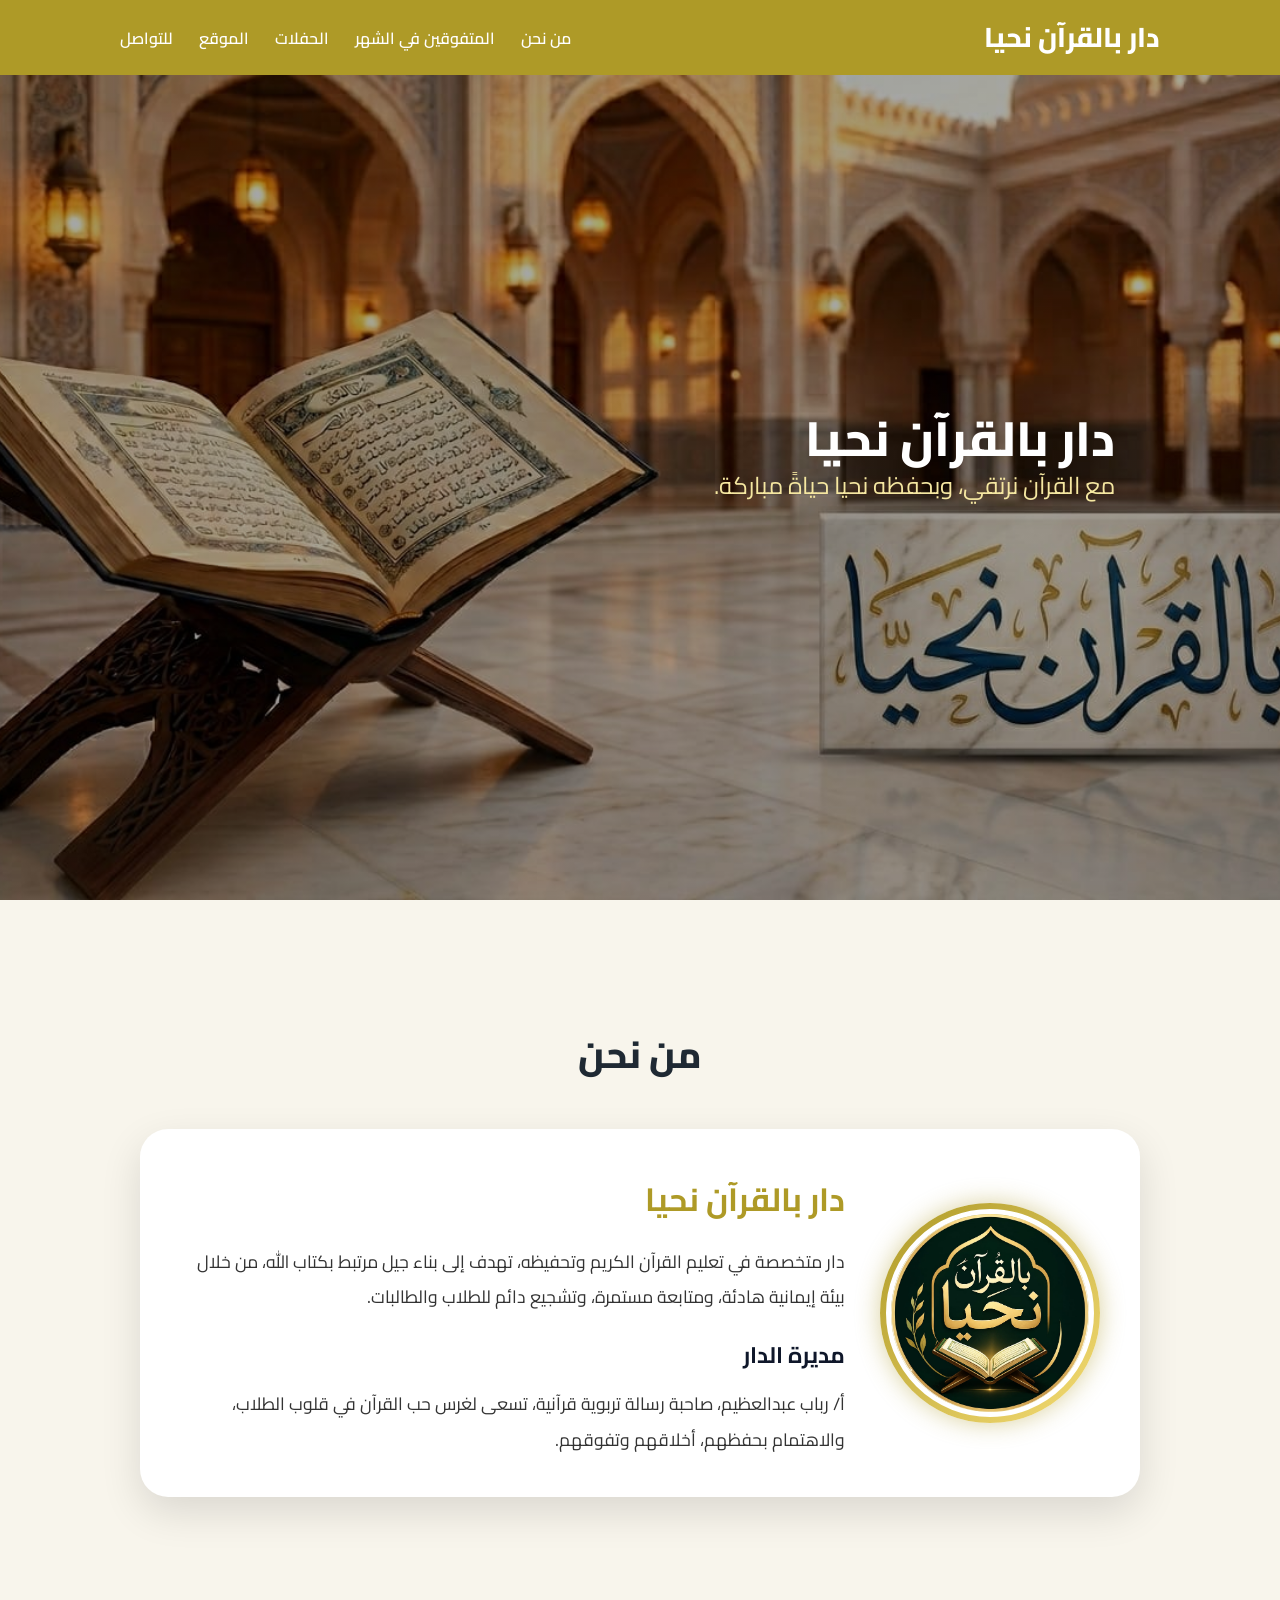
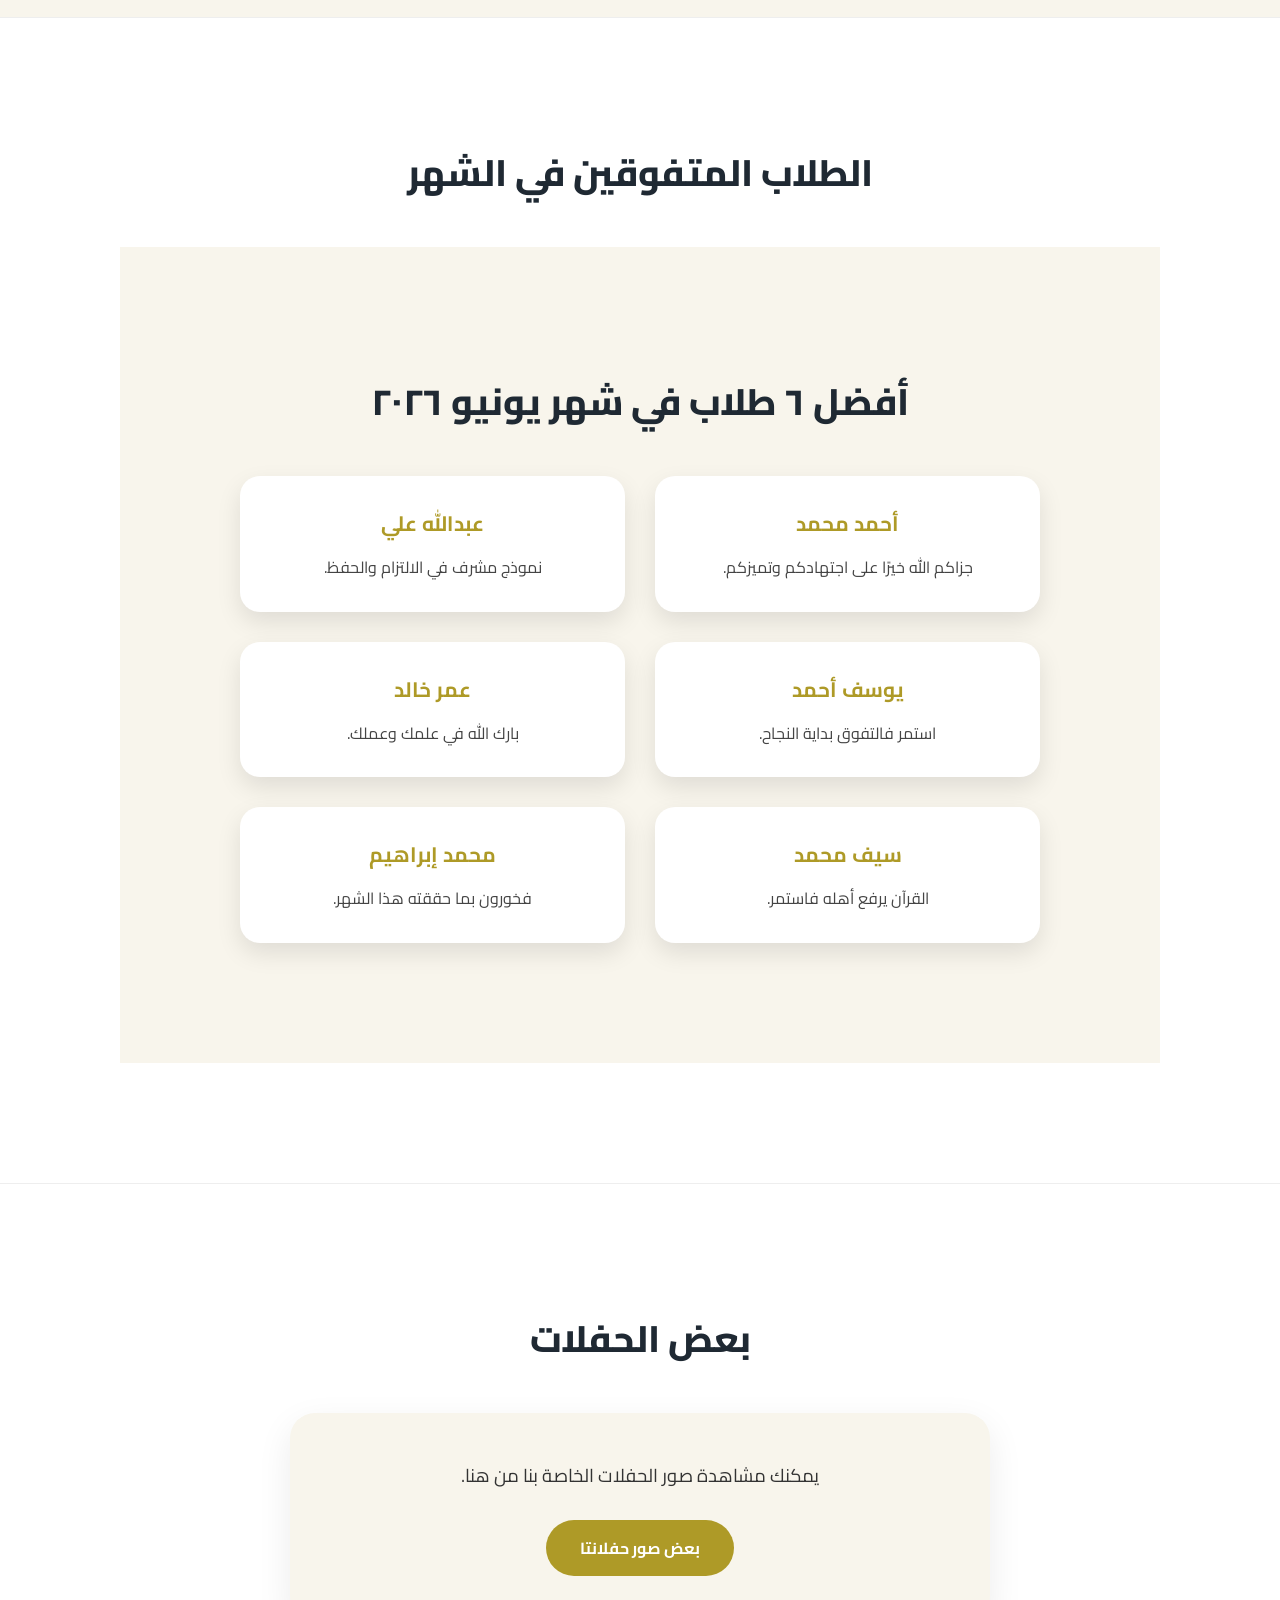
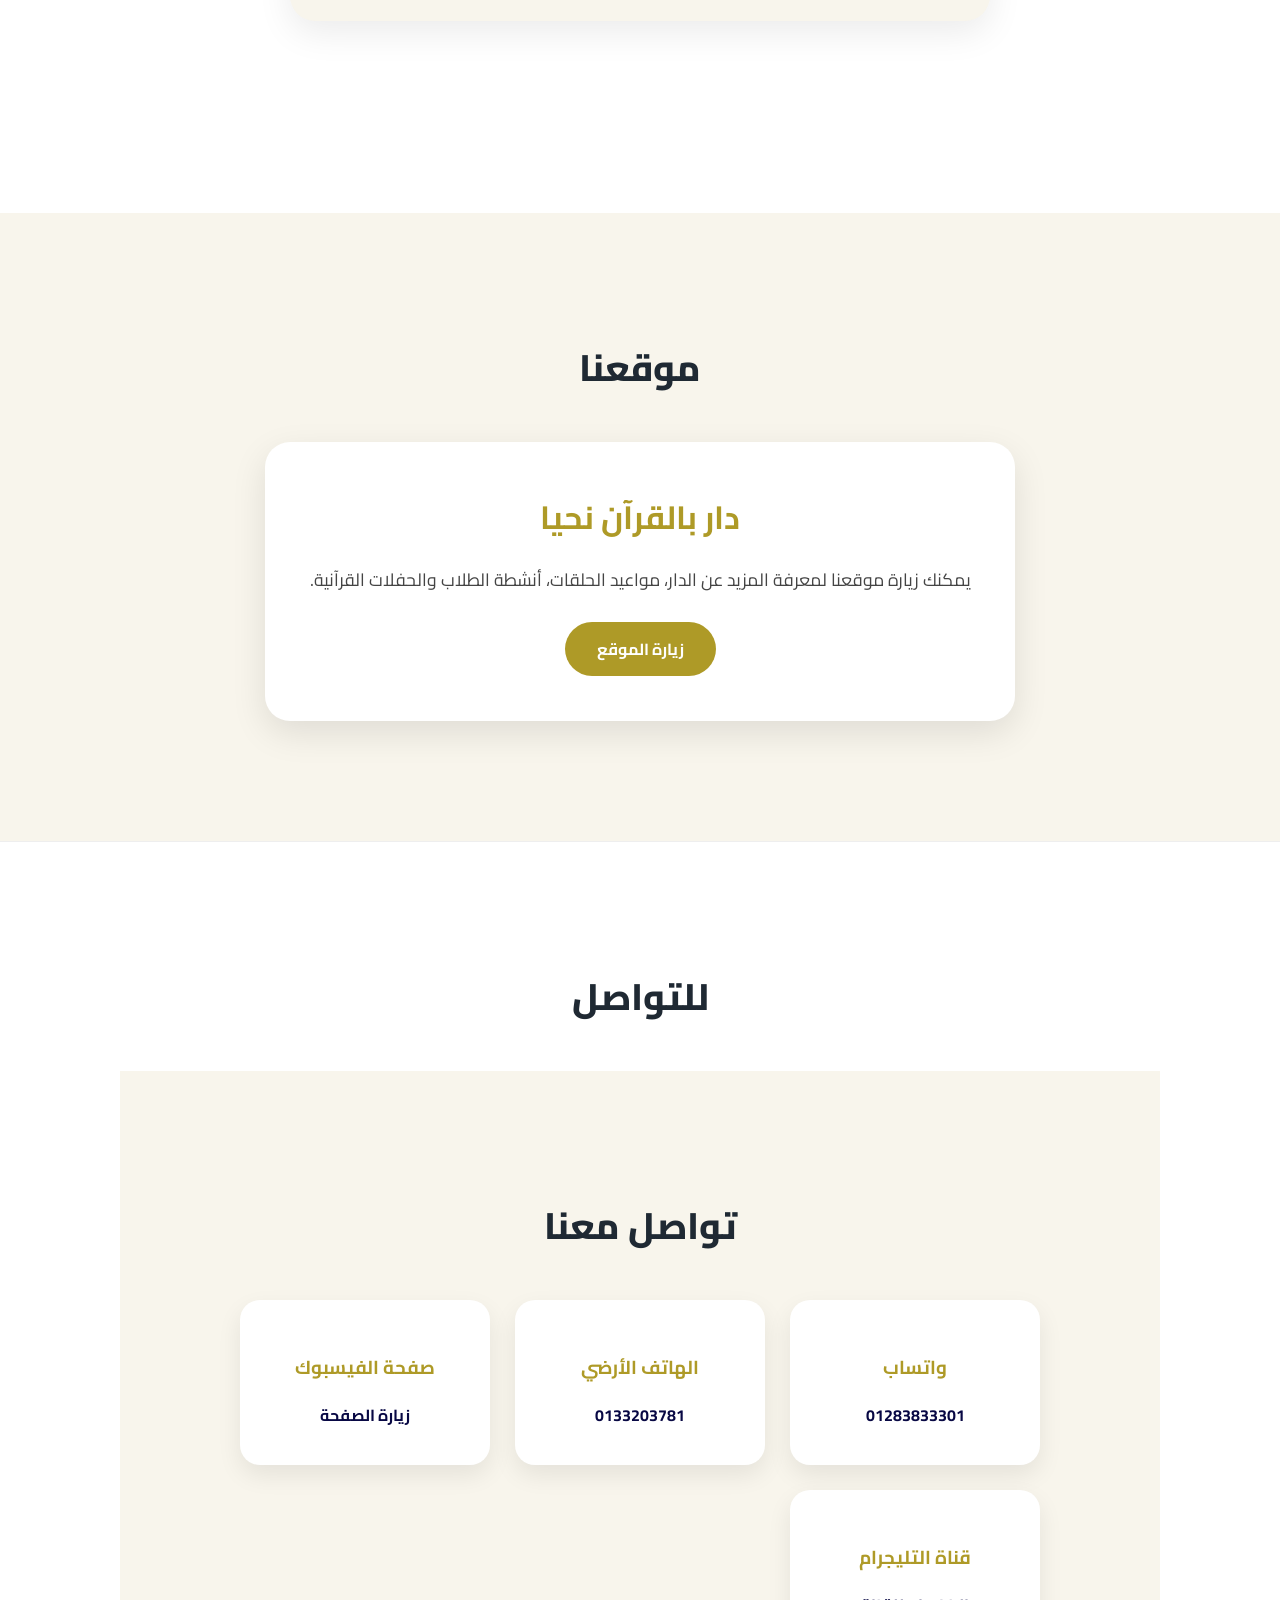
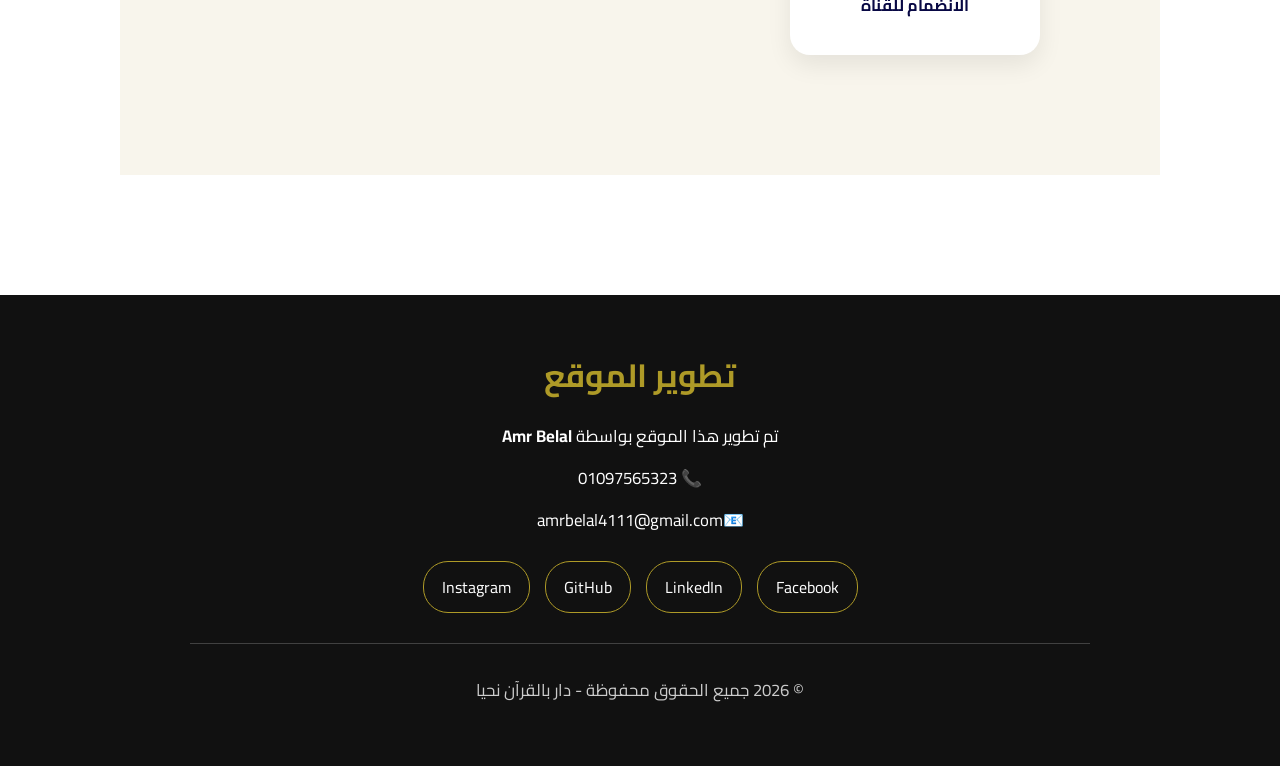
==== index.html @ 740e601c "Add files via upload" ====
<!DOCTYPE html>
<html lang="ar" dir="rtl">
<head>
    <meta charset="UTF-8">
    <meta name="viewport" content="width=device-width, initial-scale=1.0">
    <title>دار بالقرآن نحيا</title>
<link rel="stylesheet" href="https://cdnjs.cloudflare.com/ajax/libs/font-awesome/7.0.1/css/all.min.css">
    <link href="https://fonts.googleapis.com/css2?family=Cairo:wght@300;400;600;700;800&display=swap" rel="stylesheet">
    <link rel="stylesheet" href="style.css">
</head>

<body>

<header>
        <a href="#" class="logo">دار بالقرآن نحيا</a>
    <nav class="navbar">
        <a href="#about">من نحن</a>
        <a href="#top-month">المتفوقين في الشهر</a>
        <!-- <a href="#all-top">جميع المتفوقين</a> -->
        <a href="#events">الحفلات</a>
        <a href="#website">الموقع</a>
        <a href="#contact">للتواصل</a>
    </nav>
</header>

<section class="main">
    <div class="main-content">
        <h1>دار بالقرآن نحيا</h1>
        <p>مع القرآن نرتقي، وبحفظه نحيا حياةً مباركة.</p>
    </div>
</section>

<section class="about-section" id="about">
    <h2 class="title">من نحن</h2>

    <div class="about-card">

        <div class="image-box">
            <img src="photos/profile.jpeg" alt="مديرة دار بالقرآن نحيا">
        </div>

        <div class="about-content">
            <h3>دار بالقرآن نحيا</h3>

            <p>
                دار متخصصة في تعليم القرآن الكريم وتحفيظه، تهدف إلى بناء جيل مرتبط بكتاب الله،
                من خلال بيئة إيمانية هادئة، ومتابعة مستمرة، وتشجيع دائم للطلاب والطالبات.
            </p>

            <h4>مديرة الدار</h4>

            <p>
                أ/ رباب عبدالعظيم، صاحبة رسالة تربوية قرآنية، تسعى لغرس حب القرآن في قلوب الطلاب،
                والاهتمام بحفظهم، أخلاقهم وتفوقهم.
            </p>
        </div>

    </div>
</section>

<section class="section" id="top-month">
    <h2 class="title">الطلاب المتفوقين في الشهر</h2>

    <section class="top-students" id="top-month">

    <h2 class="title">أفضل ٦ طلاب في شهر يونيو ٢٠٢٦</h2>

    <div class="students-container">

        <div class="student-card">
            <img src="photos/student1.jpg" alt="">
            <h3>أحمد محمد</h3>
            <p>جزاكم الله خيرًا على اجتهادكم وتميزكم.</p>
        </div>

        <div class="student-card">
            <img src="photos/student2.jpg" alt="">
            <h3>عبدالله علي</h3>
            <p>نموذج مشرف في الالتزام والحفظ.</p>
        </div>

        <div class="student-card">
            <img src="photos/student3.jpg" alt="">
            <h3>يوسف أحمد</h3>
            <p>استمر فالتفوق بداية النجاح.</p>
        </div>

        <div class="student-card">
            <img src="photos/photo4.jpegwqwwwwwwwwwwwwwwwwwwwwwwwwwwwwwwwwwwwwwelmoahamed belal" alt="">
            <h3>عمر خالد</h3>
            <p>بارك الله في علمك وعملك.</p>
        </div>

        <div class="student-card">
            <img src="photos/student5.jpg" alt="">
            <h3>سيف محمد</h3>
            <p>القرآن يرفع أهله فاستمر.</p>
        </div>

        <div class="student-card">
            <img src="photos/student6.jpg" alt="">
            <h3>محمد إبراهيم</h3>
            <p>فخورون بما حققته هذا الشهر.</p>
        </div>

    </div>

</section>
</section>

<section class="section" id="events">
    <h2 class="title">بعض الحفلات</h2>
        <div class="all-students-card">
        <p>
            يمكنك مشاهدة صور الحفلات الخاصة بنا من هنا.
        </p>

        <a href="all-students.html" class="students-page-btn">
            بعض صور حفلانتا
        </a>
    </div>
</section>
<section class="website-section" id="website">
    <h2 class="title">موقعنا</h2>

    <div class="website-card">
        <h3>دار بالقرآن نحيا</h3>

        <p>
            يمكنك زيارة موقعنا لمعرفة المزيد عن الدار، مواعيد الحلقات،
            أنشطة الطلاب والحفلات القرآنية.
        </p>

        <a href="https://maps.app.goo.gl/AU8ncY8oUPztwRTj8?g_st=ac" target="_blank" class="website-btn">
            زيارة الموقع
        </a>
    </div>
</section>

<section class="section" id="contact">
    <h2 class="title">للتواصل</h2>
    <section class="contact-section" id="contact">

    <h2 class="title">تواصل معنا</h2>

    <div class="contact-container">

        <div class="contact-card">
            <div class="icon"><i class="fa-brands fa-whatsapp"></i></div>
            <h3>واتساب</h3>
            <a href="https://wa.me/201283833301">
                01283833301
            </a>
        </div>

        <div class="contact-card">
            <div class="icon"><i class="fa-solid fa-phone"></i></div>
            <h3>الهاتف الأرضي</h3>
            <a href="tel:0133203781">
                0133203781
            </a>
        </div>

        <div class="contact-card">
            <div class="icon"><i class="fa-brands fa-facebook"></i></div>
            <h3>صفحة الفيسبوك</h3>
            <a href="https://www.facebook.com/share/1BXMFNQeDf/" target="_blank">
                زيارة الصفحة
            </a>
        </div>

        <div class="contact-card">
            <div class="icon"><i class="fa-brands fa-telegram"></i></div>
            <h3>قناة التليجرام</h3>
            <a href="https://web.telegram.org/k/#-1601573346" target="_blank">
                الانضمام للقناة
            </a>
        </div>

    </div>

</section>
</section>

<footer class="footer">

    <div class="footer-content">

        <h3>تطوير الموقع</h3>

        <p>
            تم تطوير هذا الموقع بواسطة
            <strong> Amr Belal</strong>
        </p>

        <p>
            📞 01097565323
        </p>

        <p>
            📧amrbelal4111@gmail.com
        </p>

        <div class="footer-links">

            <a href="https://www.facebook.com/amr.belal.615450?locale=ar_AR" target="_blank">
                Facebook
            </a>

            <a href="https://www.linkedin.com/in/amr-belal-1a3201277/" target="_blank">
                LinkedIn
            </a>

            <a href="https://github.com/amrbelal4111" target="_blank">
                GitHub
            </a>

            <a href="https://www.instagram.com/amrbelal4111/" target="_blank">
                Instagram
            </a>

        </div>

        <hr>

        <p class="copyright">
            © 2026 جميع الحقوق محفوظة - دار بالقرآن نحيا
        </p>

    </div>

</footer>
</body>
</html>
---- style.css ----
*{
    font-family: "Cairo", sans-serif;
    margin: 0;
    padding: 0;
    box-sizing: border-box;
    scroll-behavior: smooth;
}

body{
    background-color: #f8f5ec;
}

header{
    background-color: rgb(174, 154, 39);
    width: 100%;
    position: fixed;
    z-index: 999;
    display: flex;
    justify-content: space-between;
    align-items: center;
    padding: 12px 120px;
}

.logo{
    text-decoration: none;
    color: white;
    font-weight: 800;
    font-size: 1.7em;
}

.navbar a{
    color: white;
    text-decoration: none;
    font-size: 1em;
    font-weight: 600;
    margin-right: 22px;
    transition: 0.5s ease;
}

.navbar a:hover,
.logo:hover{
    color: rgb(8, 8, 68);
    transition: 0.5s ease;
}

section{
    padding: 120px 120px;
}

.main{
    width: 100%;
    min-height: 100vh;
    display: flex;
    align-items: center;
    background: linear-gradient(rgba(0,0,0,.35), rgba(0,0,0,.35)),
    url("photos/photo.jpeg") no-repeat;
    background-size: cover;
    background-position: center;
    background-attachment: fixed;
}

.main-content h1{
    color: white;
    font-size: 3em;
    font-weight: 800;
    margin-right: 45px;
}

.main-content p{
    color: #f5e7a1;
    font-size: 1.5em;
    margin-top:-20px;
    margin-right: 45px;
}

.title{
    text-align: center;
    color: #1f2933;
    font-size: 2.3em;
    font-weight: 800;
    margin-bottom: 40px;
}

.about-section{
    background: #f8f5ec;
}

.about-card{
    max-width: 1000px;
    margin: auto;
    display: flex;
    align-items: center;
    gap: 35px;
    background: white;
    padding: 40px;
    border-radius: 28px;
    box-shadow: 0 15px 40px rgba(0,0,0,.12);
}

.image-box{
    min-width: 220px;
    height: 220px;
    border-radius: 50%;
    padding: 6px;
    background: linear-gradient(135deg, #ae9a27, #f5dc74);
    box-shadow: 0 0 25px rgba(174,154,39,.45);
}

.image-box img{
    width: 100%;
    height: 100%;
    object-fit: cover;
    border-radius: 50%;
    border: 5px solid white;
}

.about-content h3{
    color: #ae9a27;
    font-size: 2em;
    margin-bottom: 15px;
}

.about-content h4{
    color: #0f172a;
    font-size: 1.4em;
    margin: 20px 0 10px;
}

.about-content p{
    color: #333;
    font-size: 1.1em;
    line-height: 2;
}

.section{
    min-height: 70vh;
    background: white;
    border-top: 1px solid #eee;
}
.top-students{
    background: #f8f5ec;
}

.students-container{
    display: grid;
    grid-template-columns: repeat(auto-fit,minmax(280px,1fr));
    gap: 30px;
}

.student-card{
    background: white;
    border-radius: 20px;
    overflow: hidden;

    box-shadow: 0 8px 25px rgba(0,0,0,.08);

    transition: .3s ease;
}

.student-card:hover{
    transform: translateY(-8px);

    box-shadow: 0 15px 35px rgba(174,154,39,.25);
}

.student-card img{
    width: 100%;
    height: 250px;
    object-fit: cover;
}

.student-card h3{
    color: #ae9a27;
    font-size: 1.3em;
    text-align: center;
    margin: 18px 0 10px;
}

.student-card p{
    text-align: center;
    padding: 0 20px 20px;
    line-height: 1.8;
    color: #444;
}

.all-students-section{
    background: white;
}

.all-students-card{
    max-width: 700px;
    margin: auto;
    text-align: center;
    background: #f8f5ec;
    padding: 45px 30px;
    border-radius: 25px;
    box-shadow: 0 12px 35px rgba(0,0,0,.08);
}

.all-students-card p{
    font-size: 1.15em;
    line-height: 2;
    color: #333;
    margin-bottom: 25px;
}

.students-page-btn{
    display: inline-block;
    text-decoration: none;
    color: white;
    background: #ae9a27;
    padding: 13px 34px;
    border-radius: 30px;
    font-weight: 700;
    transition: .3s ease;
}

.students-page-btn:hover{
    background: #080844;
    transform: translateY(-4px);
}
.website-section{
    background: #f8f5ec;
}

.website-card{
    max-width: 750px;
    margin: auto;
    text-align: center;
    background: white;
    padding: 45px 30px;
    border-radius: 25px;
    box-shadow: 0 12px 35px rgba(0,0,0,.1);
}

.website-card h3{
    color: #ae9a27;
    font-size: 2em;
    margin-bottom: 15px;
}

.website-card p{
    color: #444;
    font-size: 1.1em;
    line-height: 2;
    margin-bottom: 25px;
}

.website-btn{
    display: inline-block;
    text-decoration: none;
    color: white;
    background: #ae9a27;
    padding: 12px 32px;
    border-radius: 30px;
    font-weight: 700;
    transition: .3s ease;
}

.website-btn:hover{
    background: #080844;
    transform: translateY(-4px);
}

.contact-section{
    background: #f8f5ec;
}

.contact-container{
    display: grid;
    grid-template-columns: repeat(auto-fit,minmax(250px,1fr));
    gap: 25px;
}

.contact-card{
    background: white;
    text-align: center;
    padding: 35px 20px;

    border-radius: 20px;

    box-shadow: 0 10px 25px rgba(0,0,0,.08);

    transition: .3s ease;
}

.contact-card:hover{
    transform: translateY(-8px);

    box-shadow: 0 15px 35px rgba(174,154,39,.25);
}

.icon{
    font-size: 3em;
    margin-bottom: 15px;
}

.contact-card h3{
    color: #ae9a27;
    margin-bottom: 15px;
}

.contact-card a{
    text-decoration: none;
    color: #080844;
    font-weight: 700;
    word-break: break-word;
}

.contact-card a:hover{
    color: #ae9a27;
}

.footer{
    background-color: #111;
    color: white;
    text-align: center;
    padding: 50px 20px;
}

.footer-content{
    max-width: 900px;
    margin: auto;
}

.footer h3{
    font-size: 2em;
    margin-bottom: 15px;
    color: #ae9a27;
}

.footer p{
    margin: 10px 0;
    font-size: 1.05em;
}

.footer-links{
    margin-top: 25px;

    display: flex;
    justify-content: center;
    flex-wrap: wrap;
    gap: 15px;
}

.footer-links a{
    text-decoration: none;
    color: white;

    border: 1px solid #ae9a27;

    padding: 10px 18px;

    border-radius: 25px;

    transition: 0.3s ease;
}

.footer-links a:hover{
    background-color: #ae9a27;
    color: white;
}

.footer hr{
    margin: 30px auto;
    border: none;
    height: 1px;
    background-color: rgba(255,255,255,.2);
}

.copyright{
    color: #ccc;
    font-size: .9em;
}

/* ========== Responsive Professional ========== */

@media (max-width: 1200px){
    header{
        padding: 12px 60px;
    }

    section{
        padding: 110px 60px;
    }
}

@media (max-width: 992px){
    header{
        padding: 12px 35px;
        flex-direction: column;
        gap: 12px;
    }

    .navbar{
        display: flex;
        justify-content: center;
        flex-wrap: wrap;
        gap: 10px;
    }

    .navbar a{
        margin: 0;
        padding: 7px 14px;
        font-size: .95em;
        border-radius: 25px;
        background: rgba(255,255,255,.12);
    }

    section{
        padding: 130px 35px 80px;
    }
    
    .main{
        background-attachment: scroll;
        justify-content: center;
        text-align: center;
    }

    .main-content h1{
        font-size: 2.6em;
    }

    .main-content p{
        font-size: 1.25em;
        margin-top: 0.09em;
        
    }

    .about-card{
        flex-direction: column;
        text-align: center;
        padding: 35px 25px;
    }

    .students-container,
    .contact-container{
        grid-template-columns: repeat(2, 1fr);
    }
}

@media (max-width: 768px){
    header{
        padding: 10px 18px;
    }

    .logo{
        font-size: 1.35em;
        text-align: center;
    }

    .navbar{
        width: 100%;
        gap: 8px;
    }

    .navbar a{
        font-size: .85em;
        padding: 6px 11px;
    }

    section{
        padding: 140px 18px 70px;
    }

    .main-content h1{
        font-size: 2.1em;
    }

    .main-content p{
        font-size: 1.05em;
    }

    .title{
        font-size: 1.8em;
        margin-bottom: 28px;
    }

    .image-box{
        min-width: 160px;
        width: 160px;
        height: 160px;
    }

    .about-content h3,
    .website-card h3,
    .footer h3{
        font-size: 1.6em;
    }

    .about-content p,
    .website-card p,
    .all-students-card p{
        font-size: 1em;
        line-height: 1.9;
    }

    .students-container,
    .contact-container{
        grid-template-columns: 1fr;
    }

    .student-card img{
        height: auto;
        max-height: none;
        object-fit: contain;
    }

    .website-card,
    .all-students-card{
        padding: 32px 20px;
    }

    .footer-links{
        gap: 10px;
    }

    .footer-links a{
        padding: 8px 14px;
        font-size: .9em;
    }
}

.student-card img{
    width: 100%;
    height: auto;
    display: block;
    border-radius: 15px;
    object-fit: contain;
}

.student-card{
    background: white;
    padding: 10px;
    border-radius: 20px;
    overflow: hidden;
    box-shadow: 0 10px 25px rgba(0,0,0,.1);
    transition: .3s ease;
}

@media (max-width: 480px){
    header{
        padding: 9px 10px;
    }

    .logo{
        font-size: 1.15em;
    }

    .navbar a{
        font-size: .75em;
        padding: 5px 8px;
    }

    section{
        padding: 150px 12px 60px;
    }

    .main-content h1{
        font-size: 1.75em;
    }

    .main-content p{
        font-size: .95em;
    }

    .title{
        font-size: 1.55em;
    }

    .about-card,
    .website-card,
    .all-students-card,
    .contact-card{
        border-radius: 18px;
    }

    .about-card{
        padding: 25px 15px;
    }

    .image-box{
        min-width: 135px;
        width: 135px;
        height: 135px;
    }

    .students-container,
    .contact-container{
        gap: 18px;
    }

    .website-btn,
    .students-page-btn{
        width: 100%;
        padding: 12px;
    }

    .footer{
        padding: 40px 12px;
    }
}
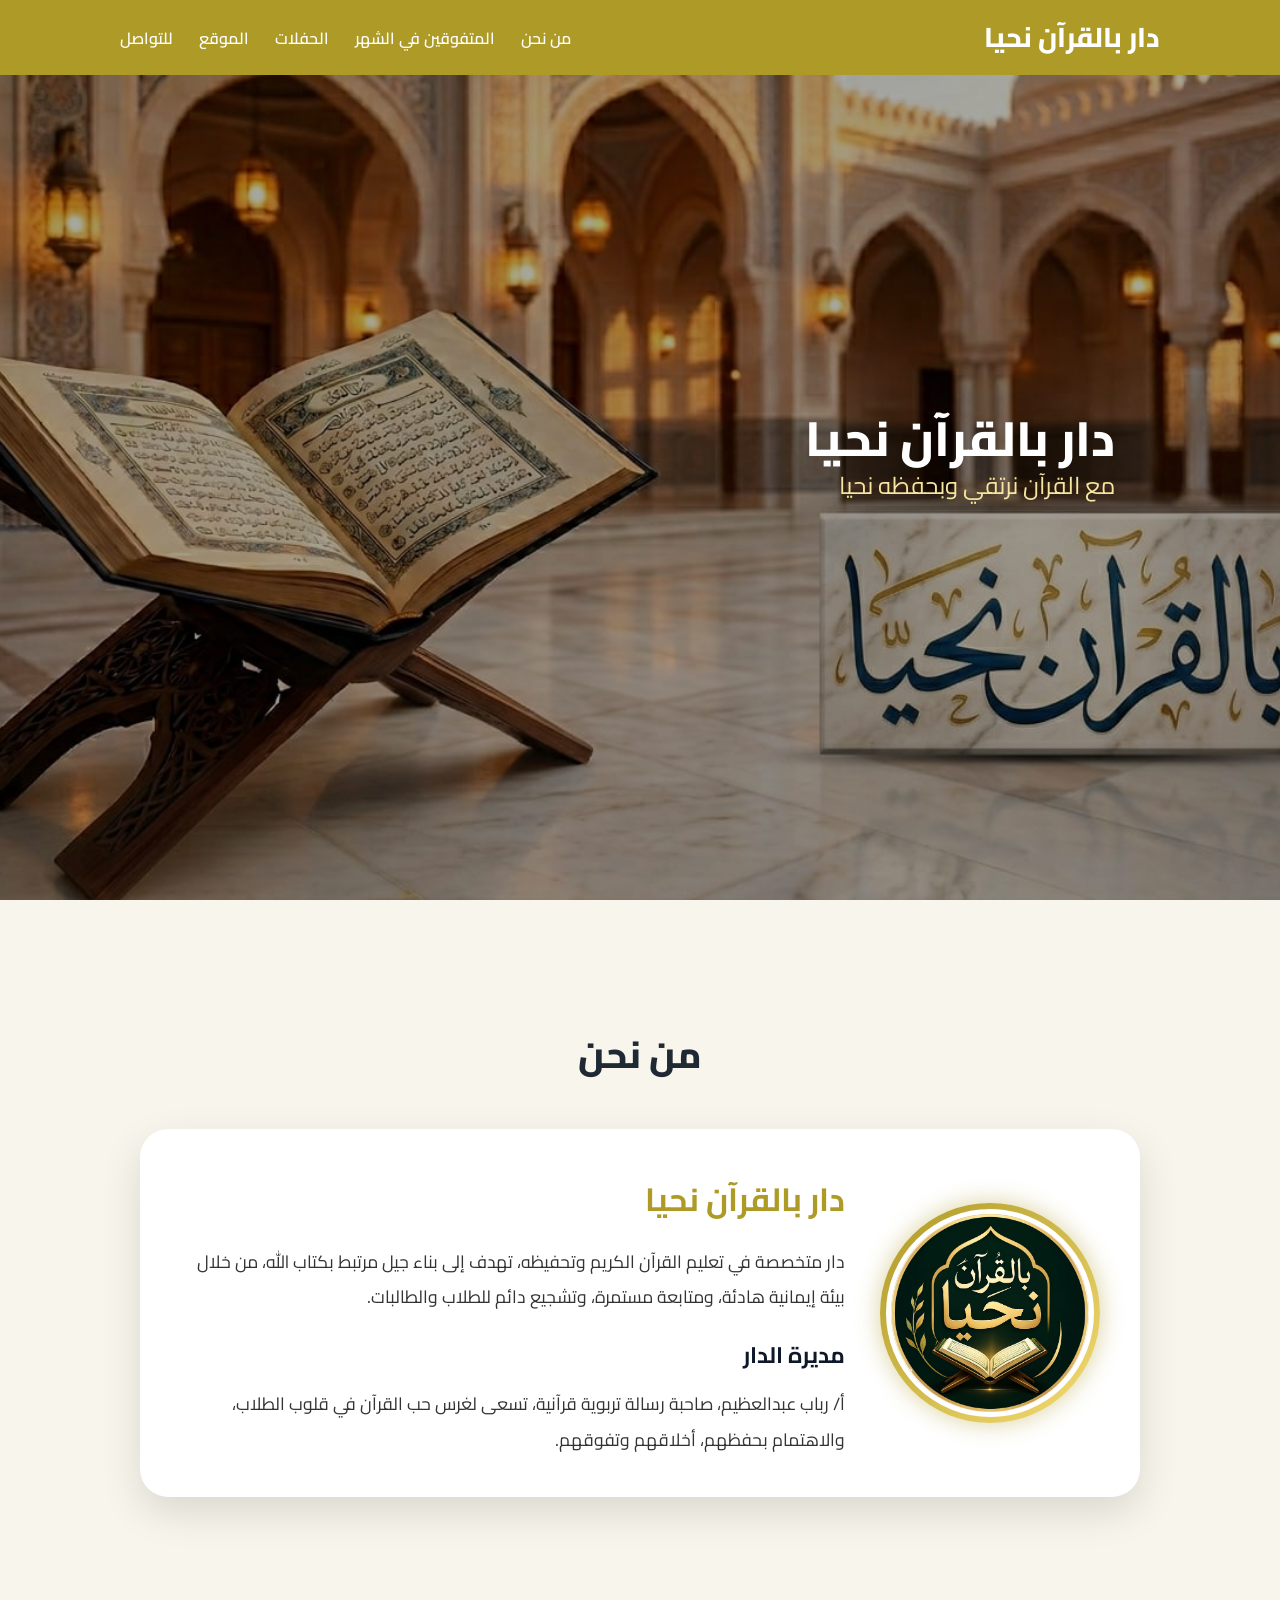
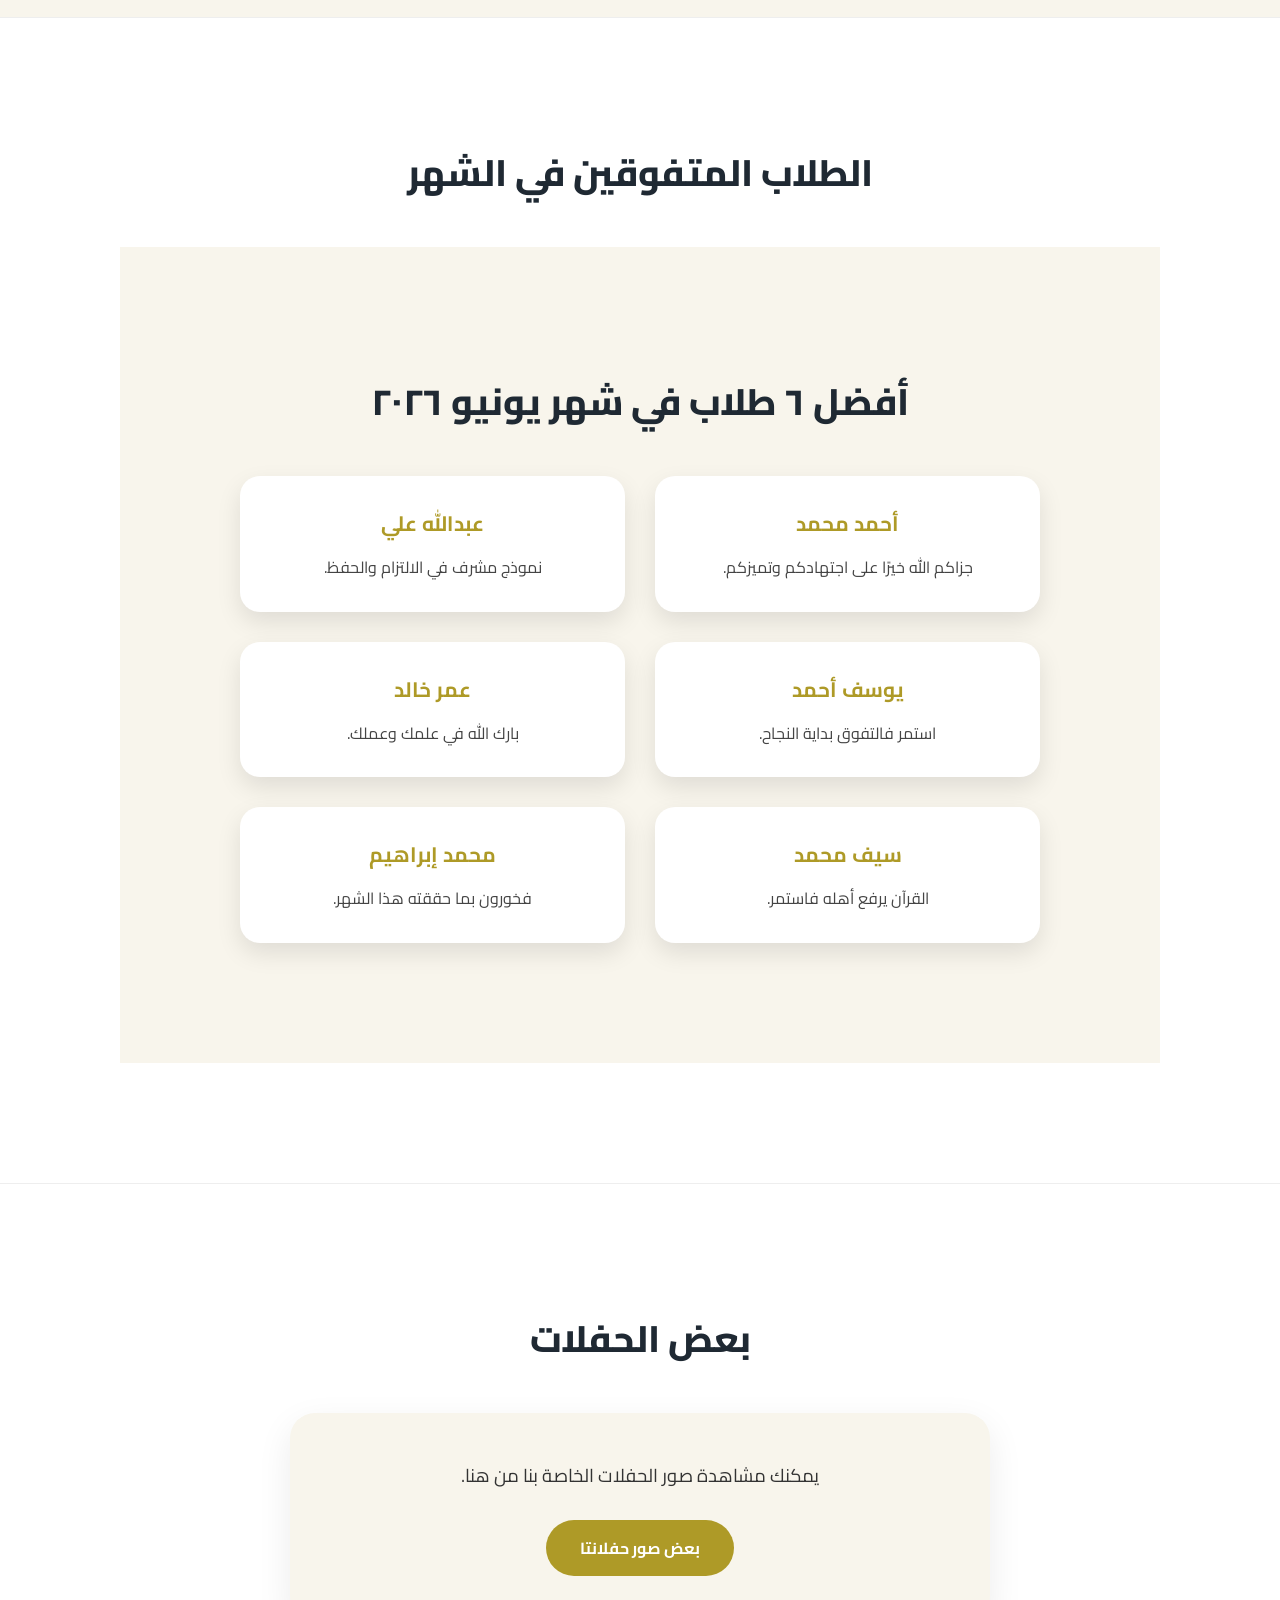
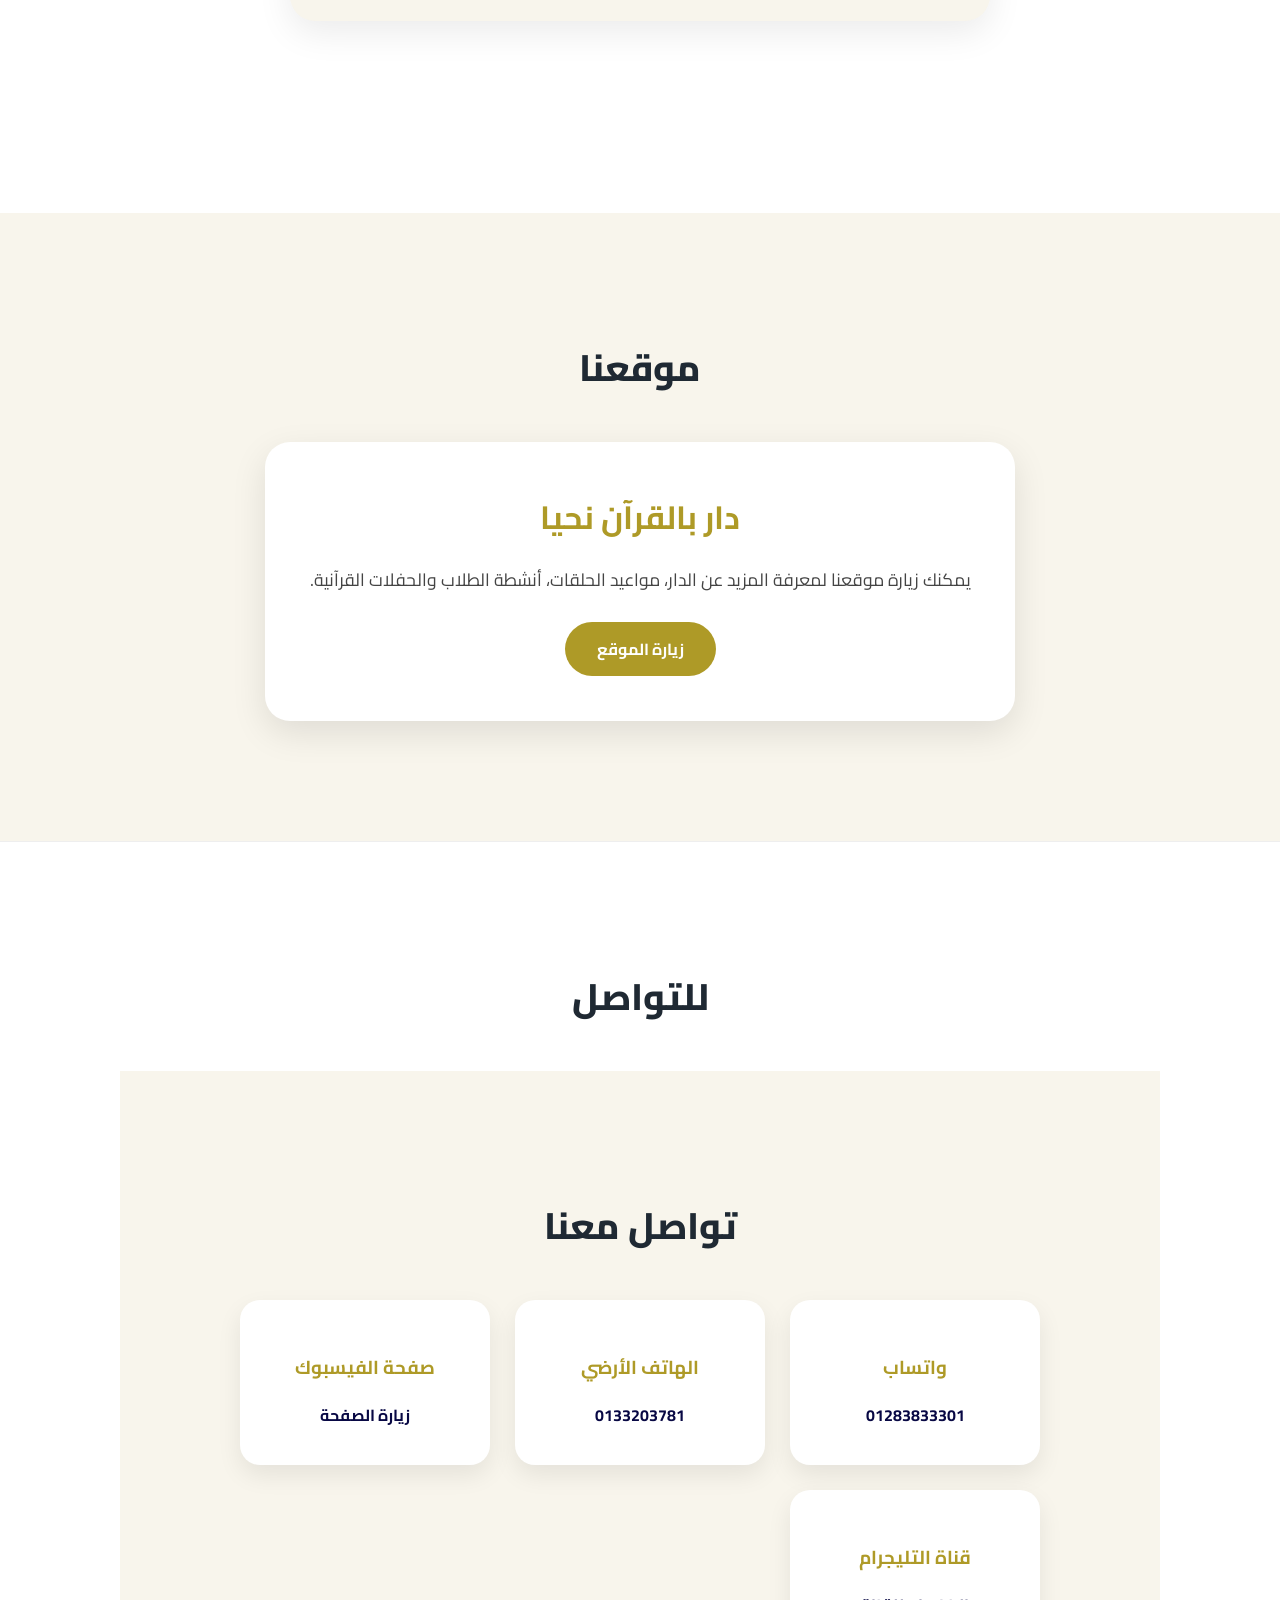
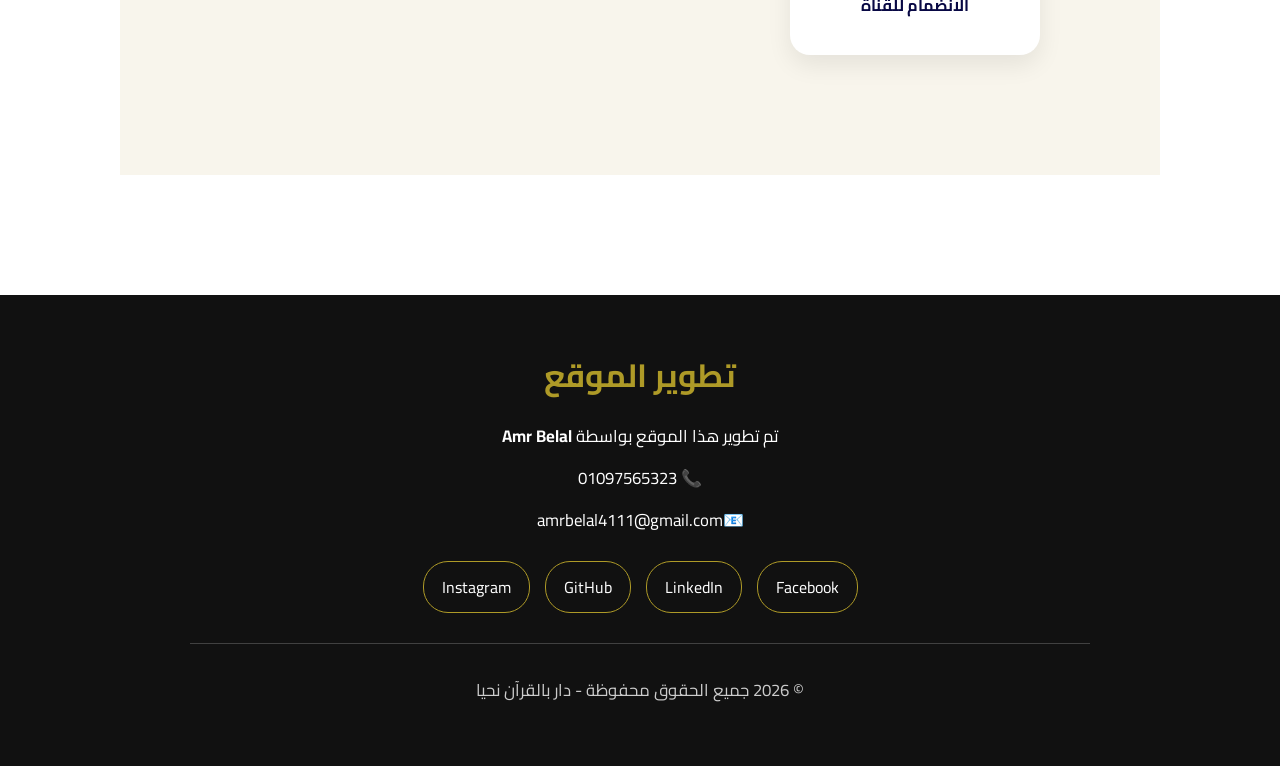
==== commit 29512b4d: "Update index.html" ====
--- a/index.html
+++ b/index.html
@@ -16,7 +16,6 @@
     <nav class="navbar">
         <a href="#about">من نحن</a>
         <a href="#top-month">المتفوقين في الشهر</a>
-        <!-- <a href="#all-top">جميع المتفوقين</a> -->
         <a href="#events">الحفلات</a>
         <a href="#website">الموقع</a>
         <a href="#contact">للتواصل</a>
@@ -26,7 +25,7 @@
 <section class="main">
     <div class="main-content">
         <h1>دار بالقرآن نحيا</h1>
-        <p>مع القرآن نرتقي، وبحفظه نحيا حياةً مباركة.</p>
+        <p>مع القرآن نرتقي وبحفظه نحيا</p>
     </div>
 </section>
 
@@ -231,4 +230,4 @@
 
 </footer>
 </body>
-</html>+</html>
--- a/style.css
+++ b/style.css
@@ -375,6 +375,19 @@
 
 /* ========== Responsive Professional ========== */
 
+@media (max-width:768px){
+
+    .main{
+        background:
+        linear-gradient(rgba(0,0,0,.4),rgba(0,0,0,.4)),
+        url("photos/photomobile.png");
+
+        background-size: cover;
+        background-position: center;
+    }
+
+}
+
 @media (max-width: 1200px){
     header{
         padding: 12px 60px;
@@ -383,6 +396,14 @@
     section{
         padding: 110px 60px;
     }
+}
+
+@media (max-width:768px){
+
+    .main-content{
+        display:none;
+    }
+
 }
 
 @media (max-width: 992px){
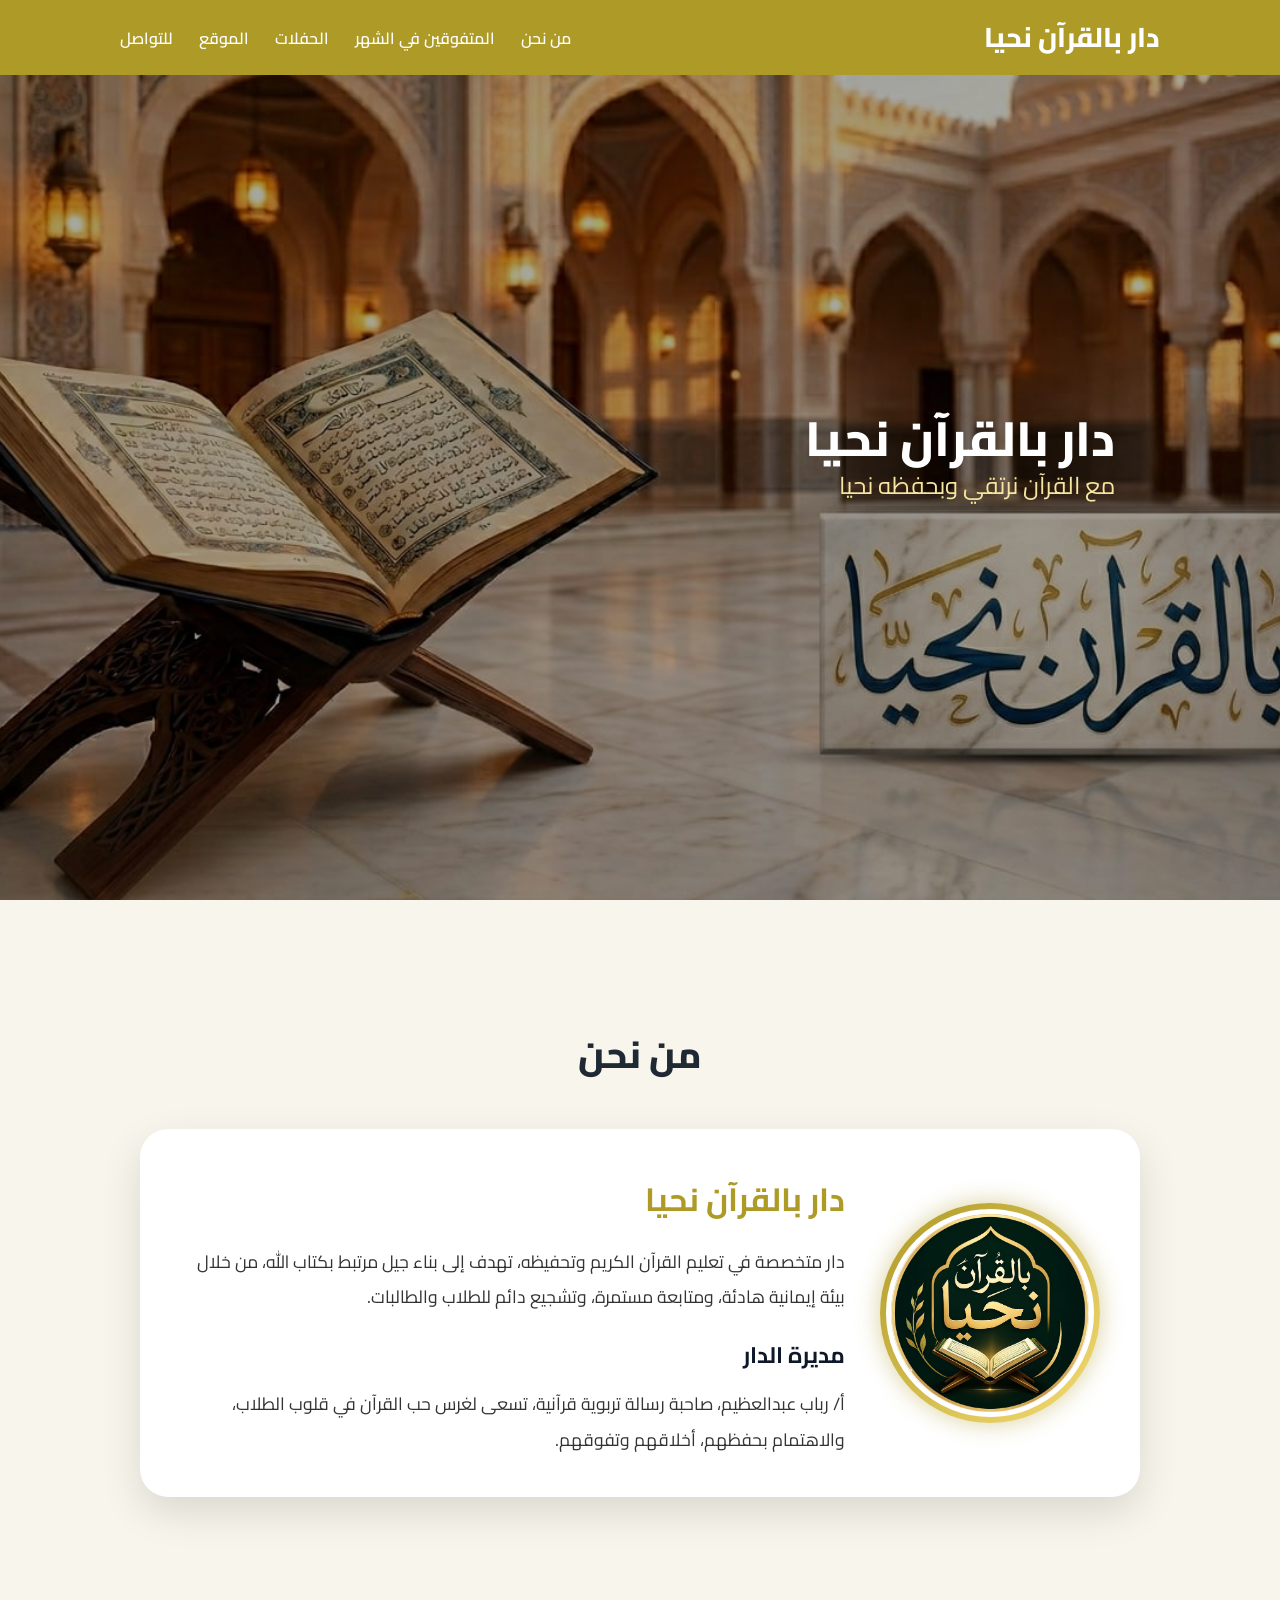
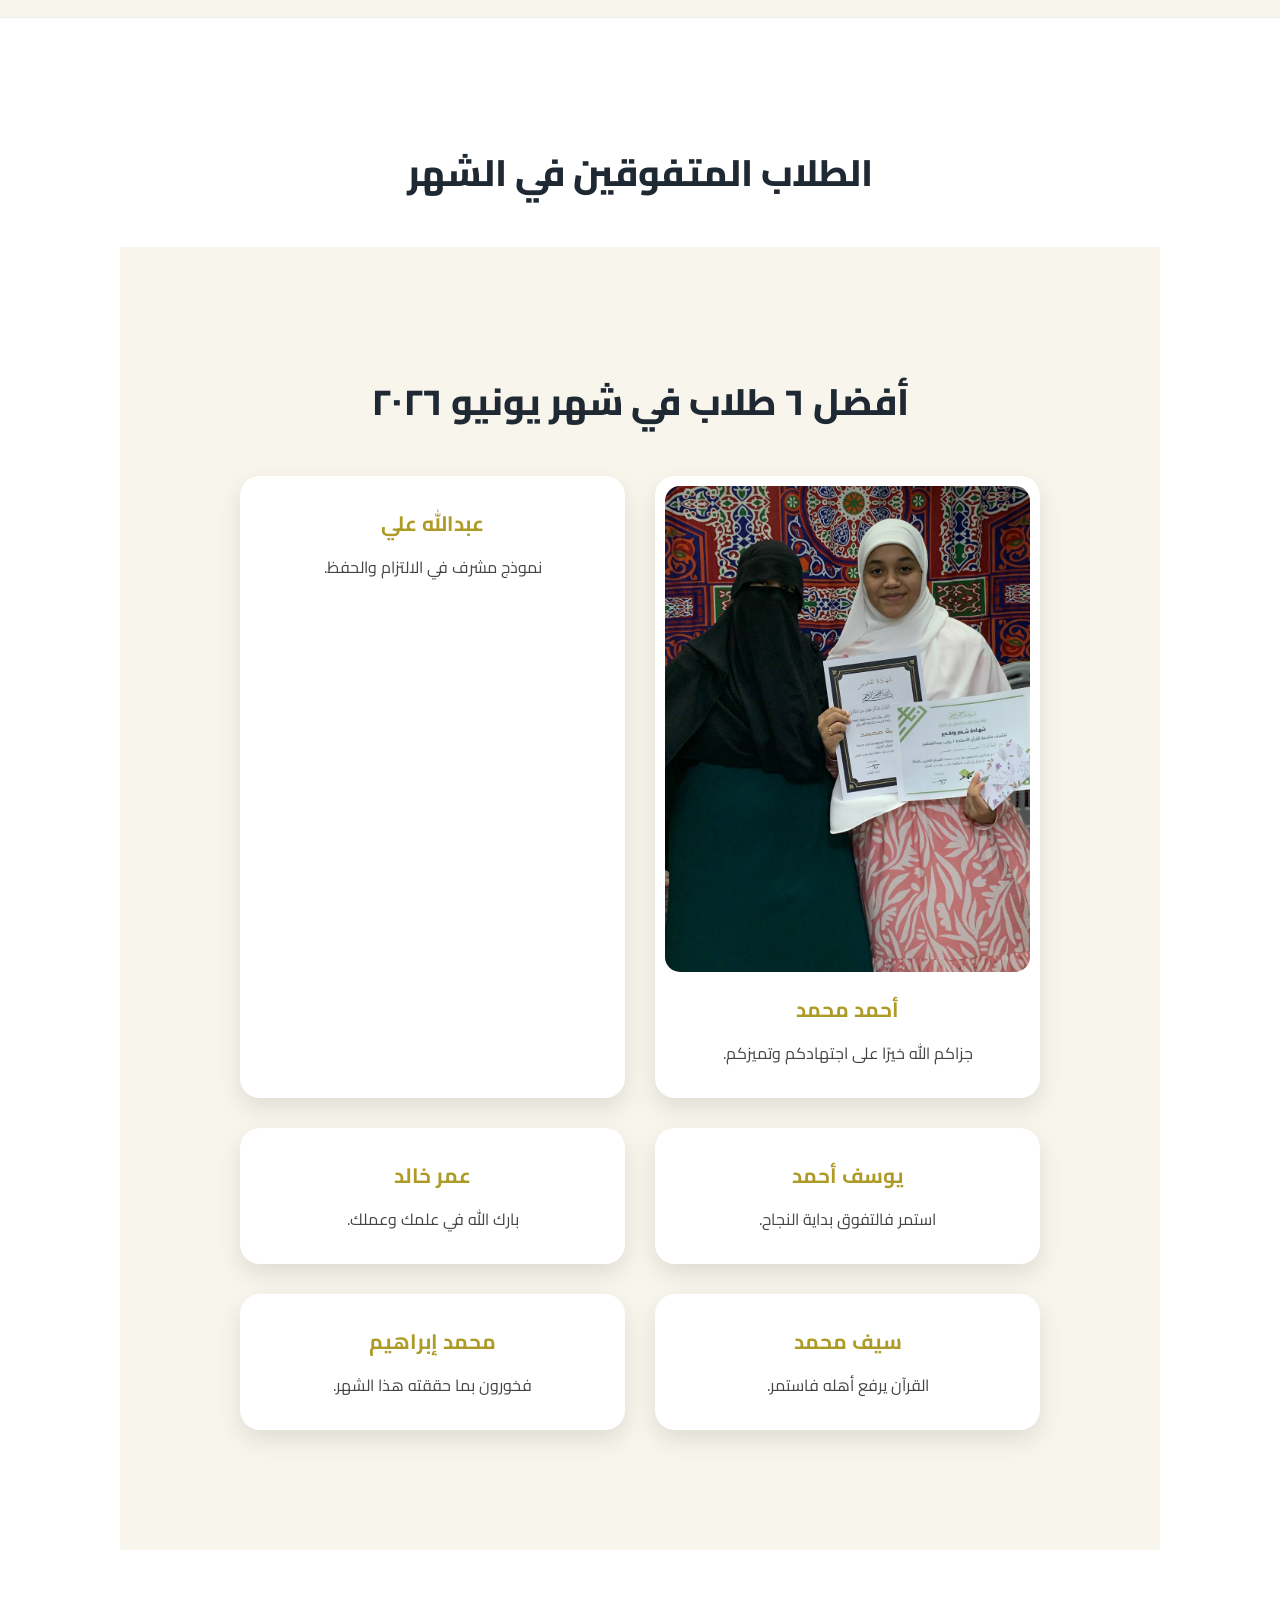
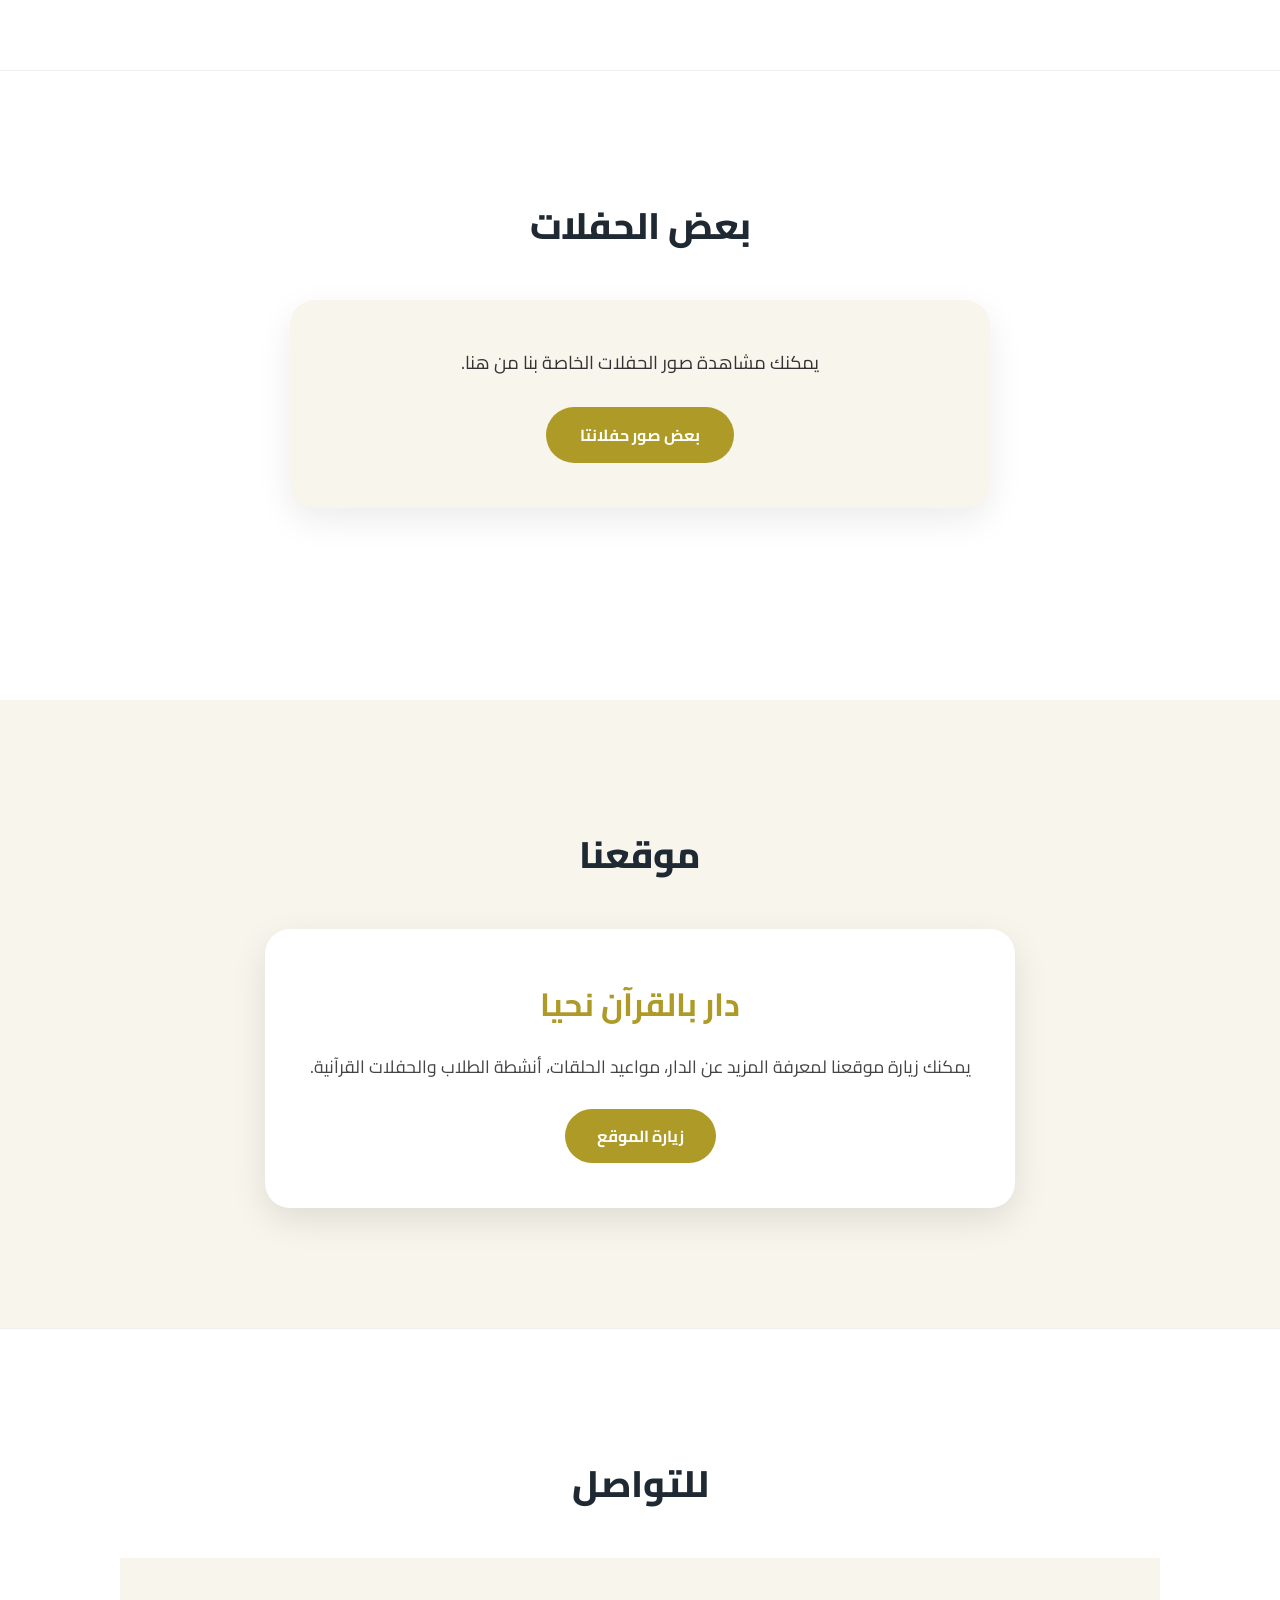
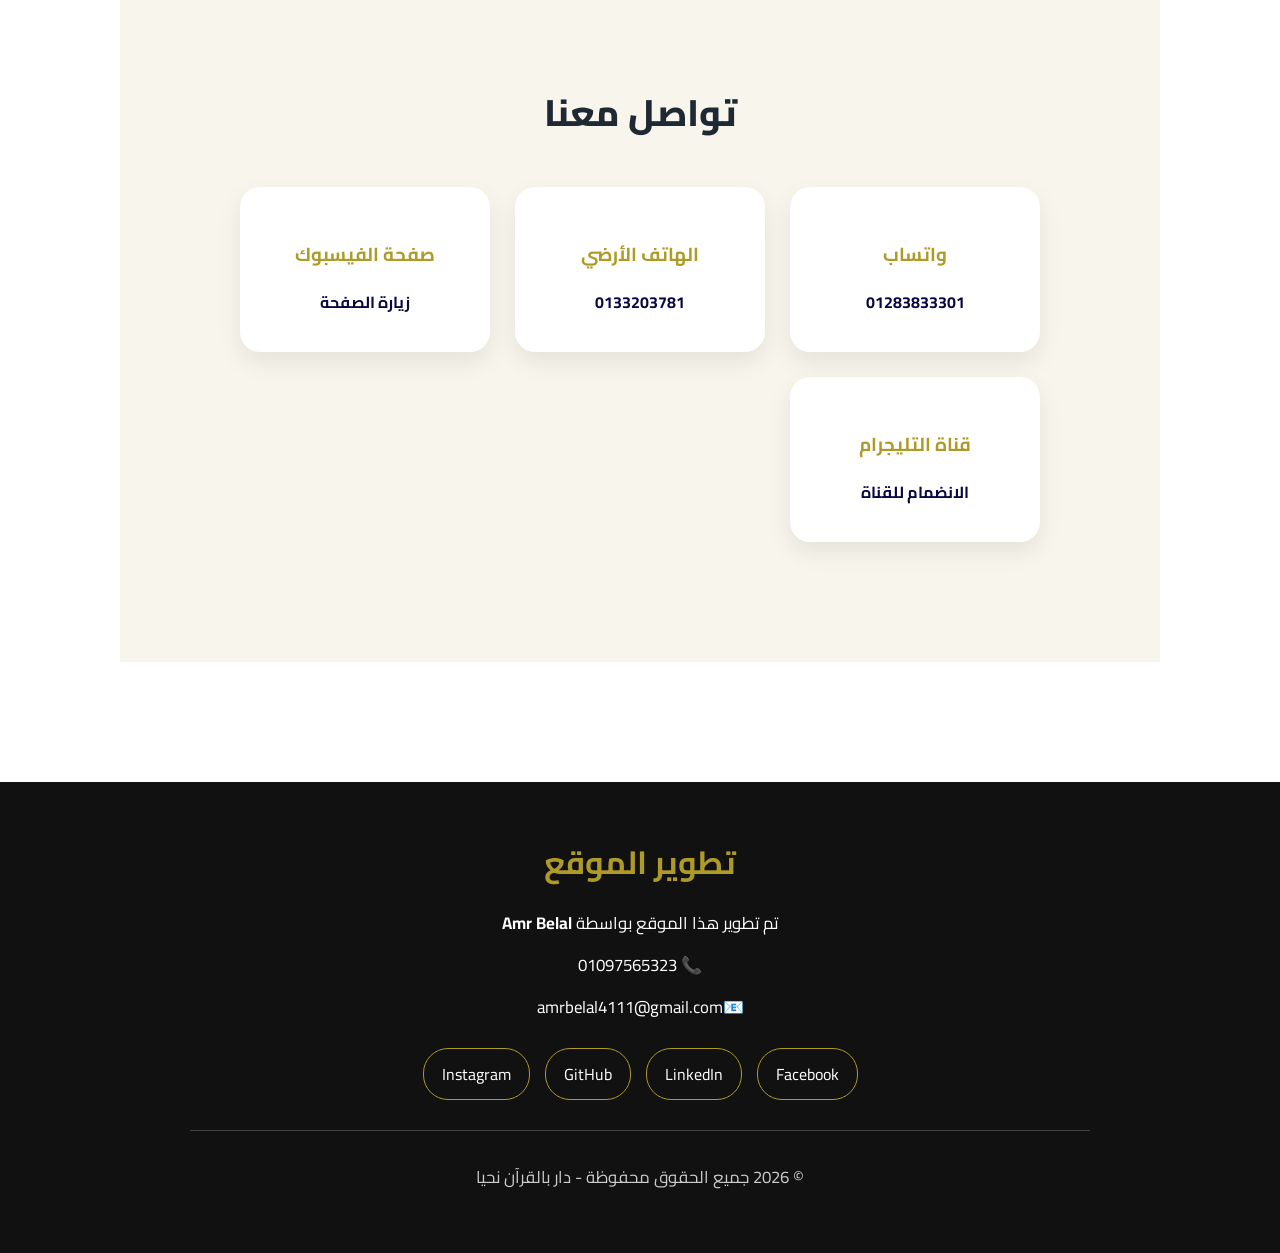
==== commit 8cb9cd52: "Fix HTML encoding issues in index.html" ====
--- a/index.html
+++ b/index.html
@@ -67,7 +67,7 @@
     <div class="students-container">
 
         <div class="student-card">
-            <img src="photos/student1.jpg" alt="">
+            <img src="photos/photo1.jpeg" alt="">
             <h3>أحمد محمد</h3>
             <p>جزاكم الله خيرًا على اجتهادكم وتميزكم.</p>
         </div>
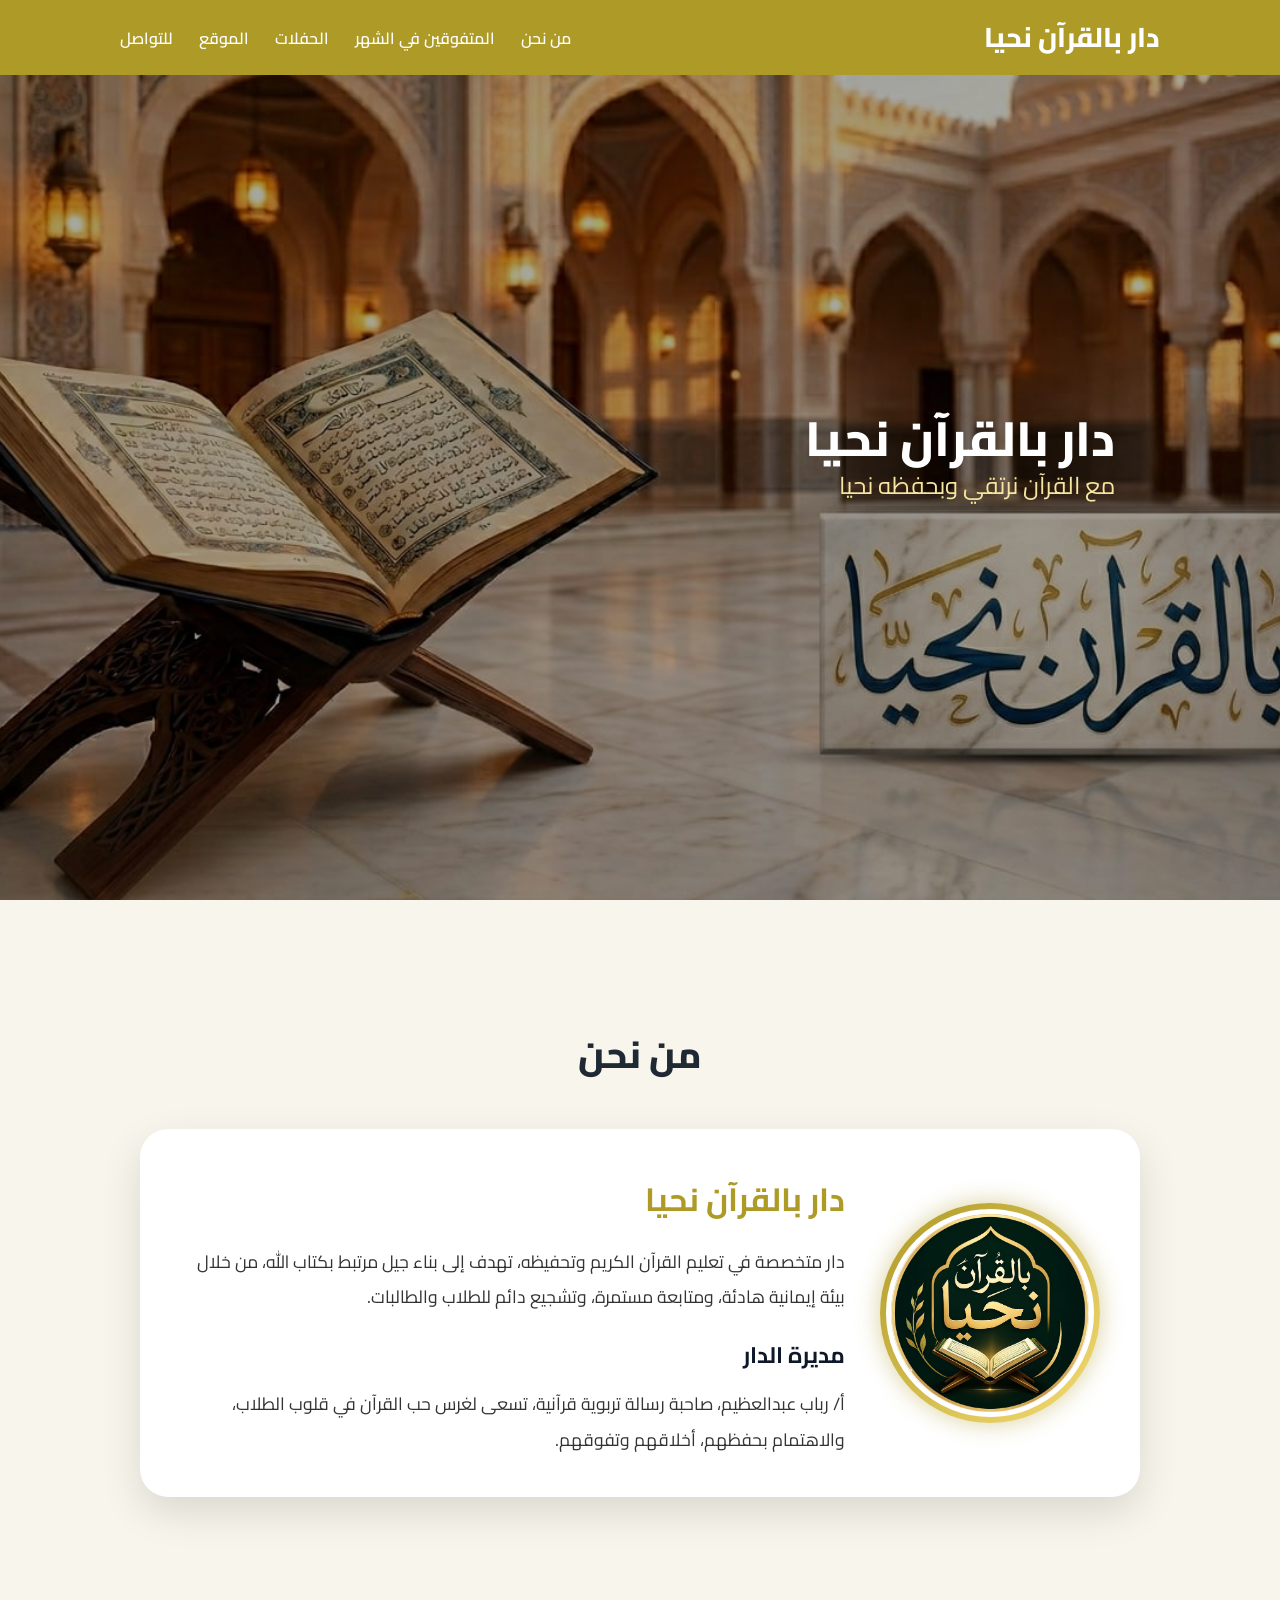
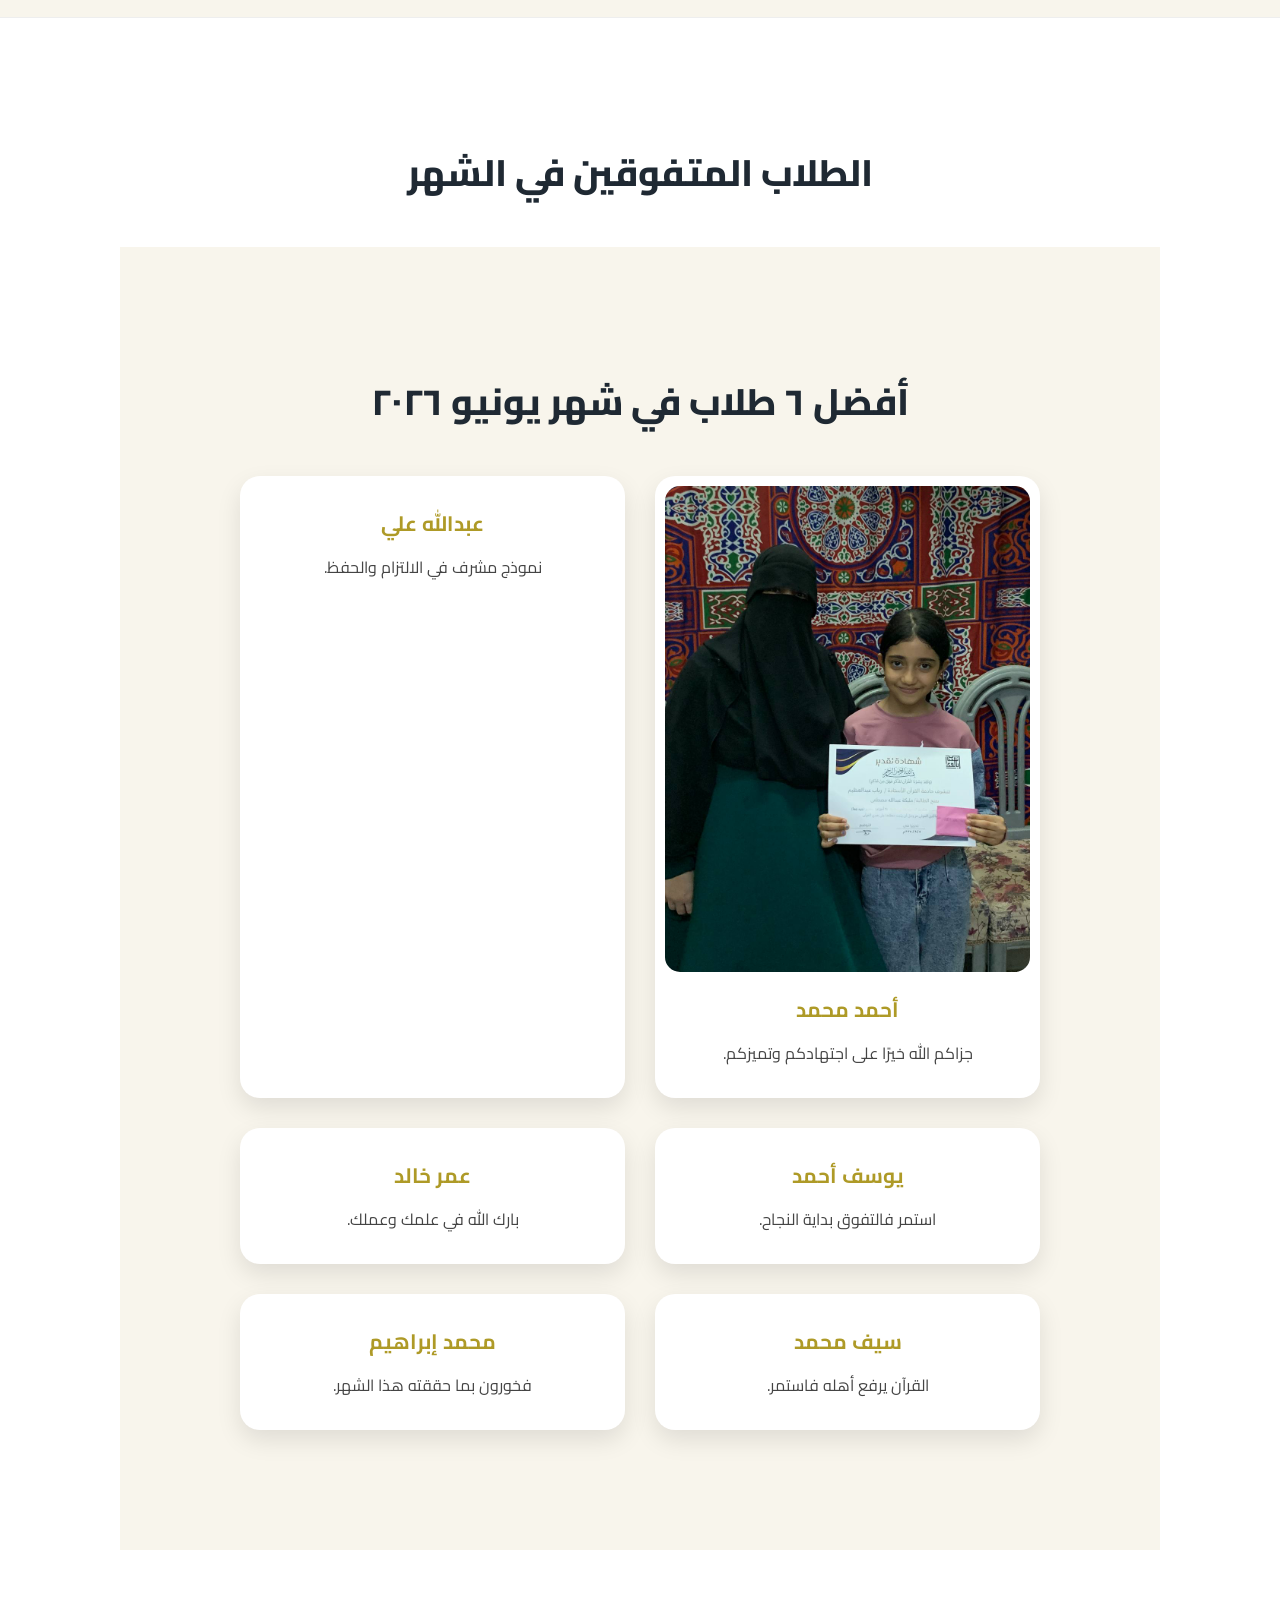
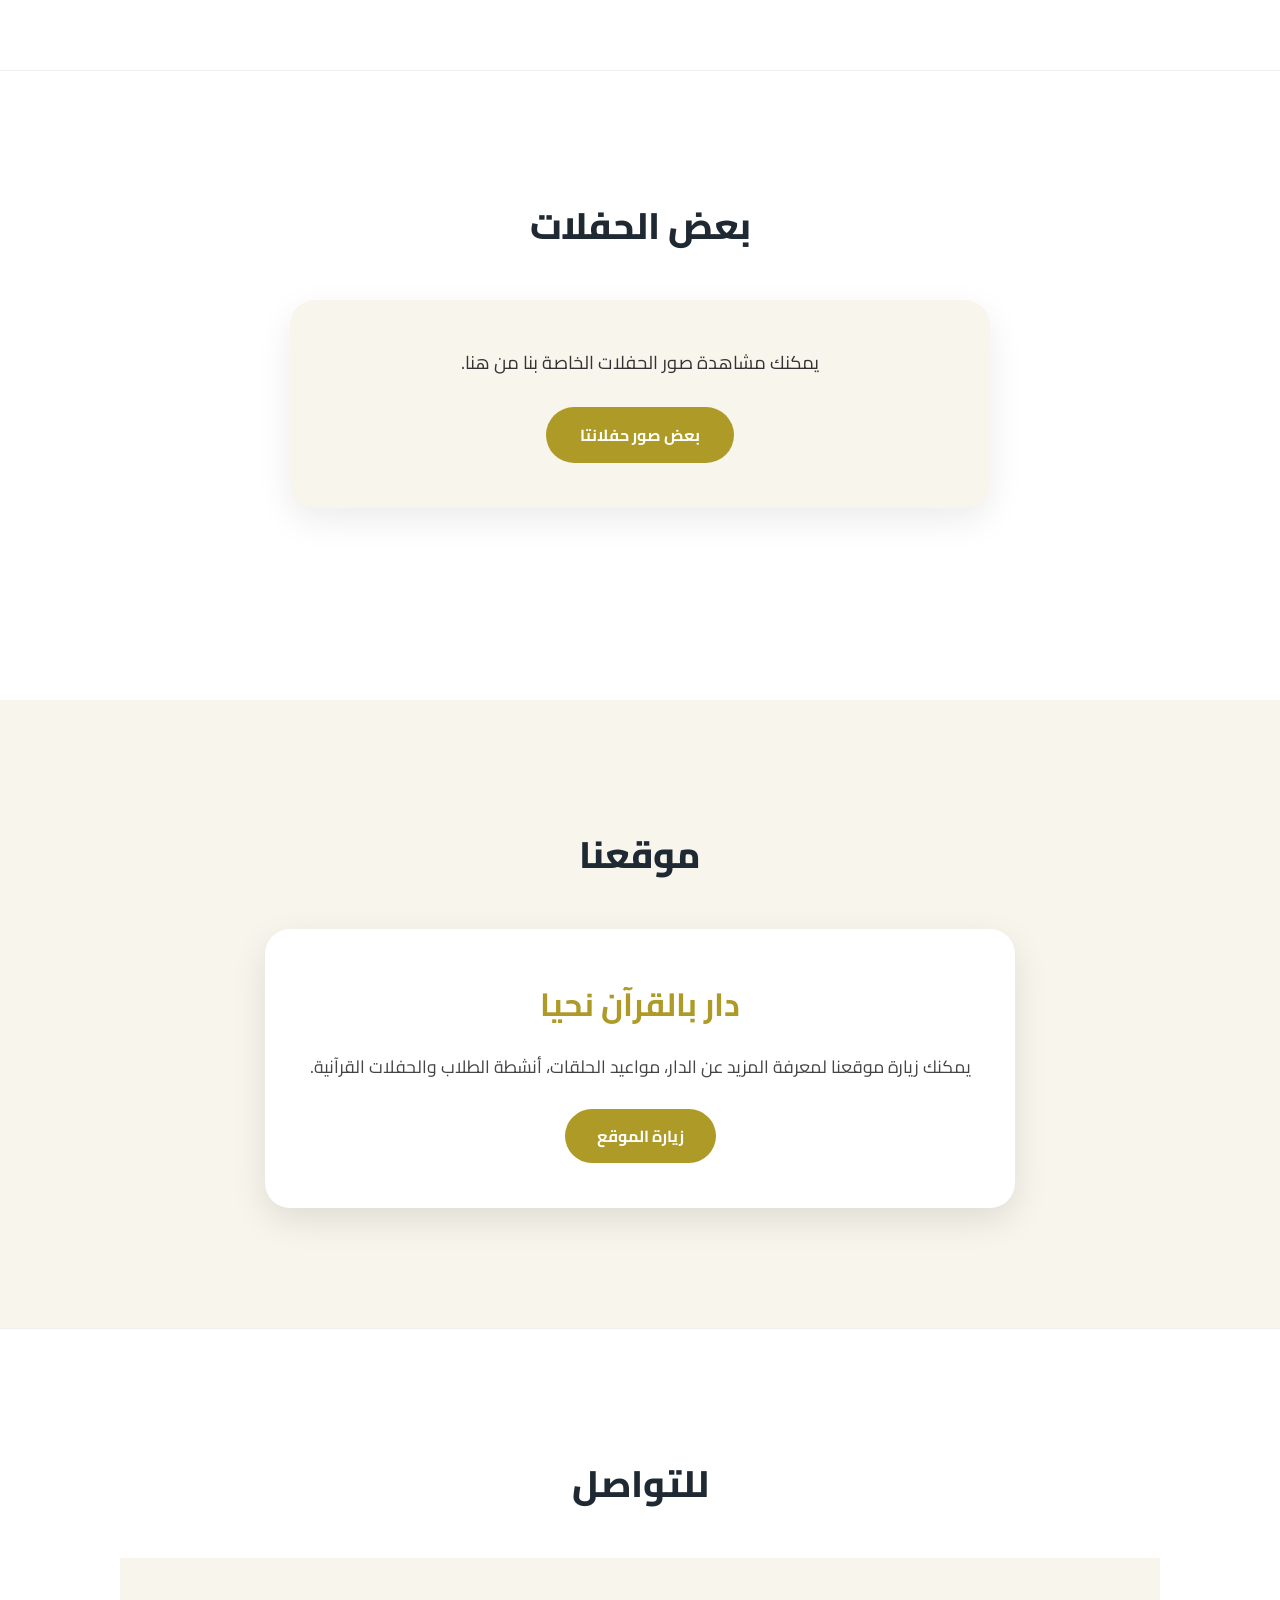
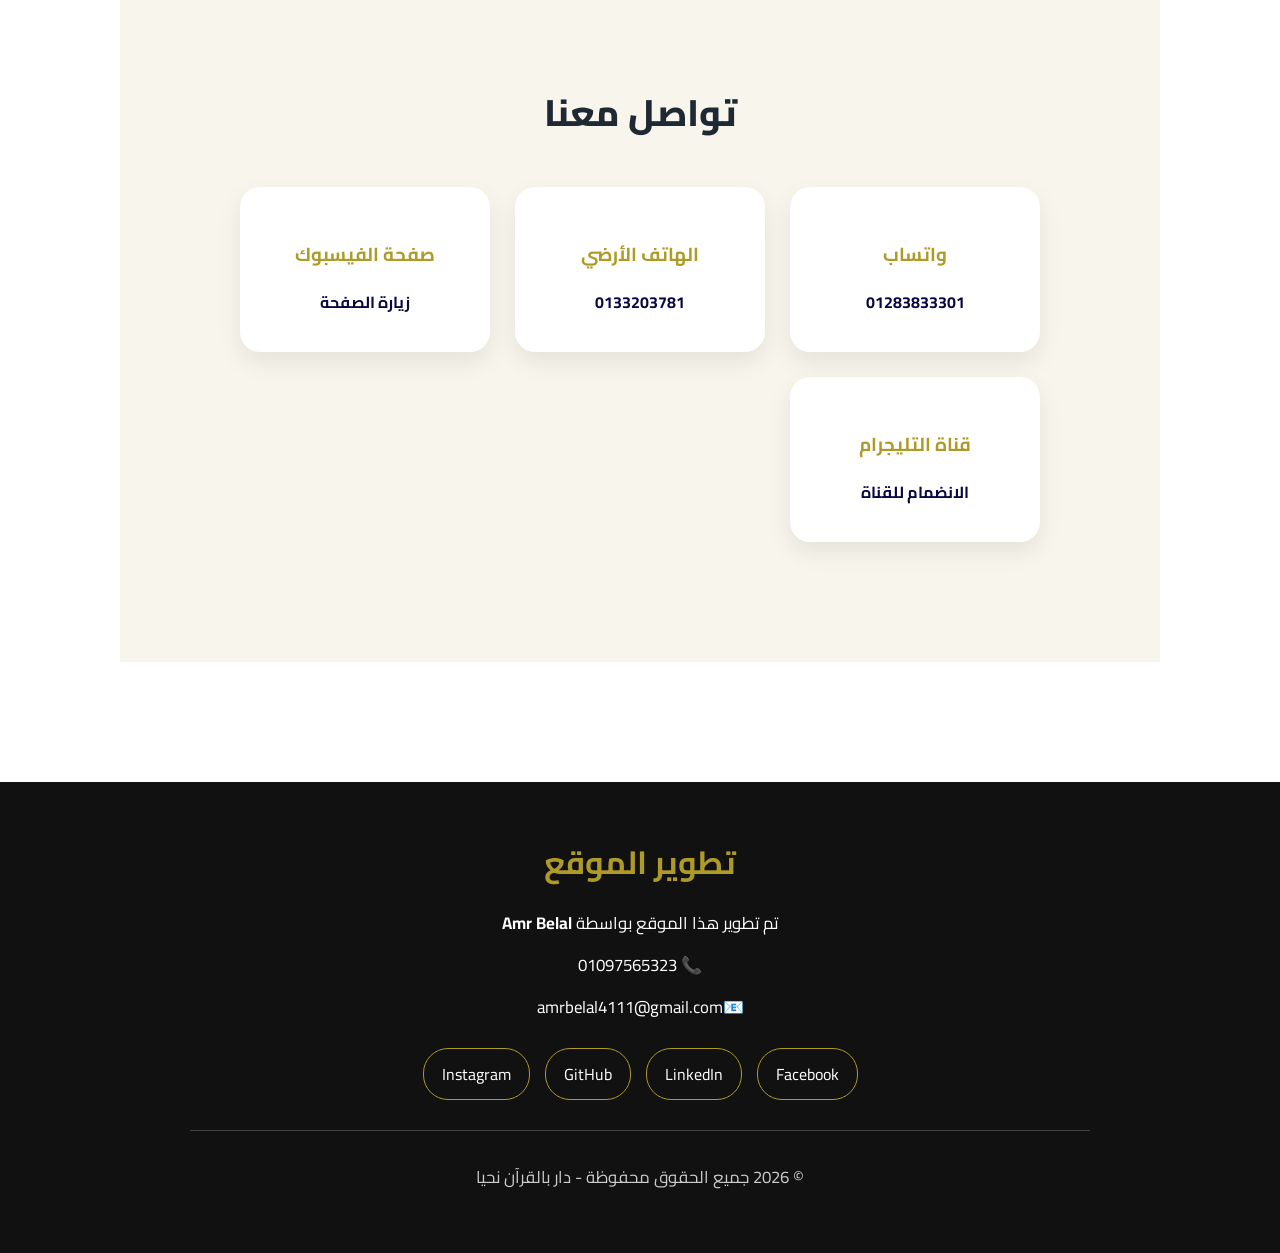
==== commit 18da0f88: "Update index.html" ====
--- a/index.html
+++ b/index.html
@@ -67,7 +67,7 @@
     <div class="students-container">
 
         <div class="student-card">
-            <img src="photos/photo1.jpeg" alt="">
+            <img src="photos/photo2.jpeg" alt="">
             <h3>أحمد محمد</h3>
             <p>جزاكم الله خيرًا على اجتهادكم وتميزكم.</p>
         </div>
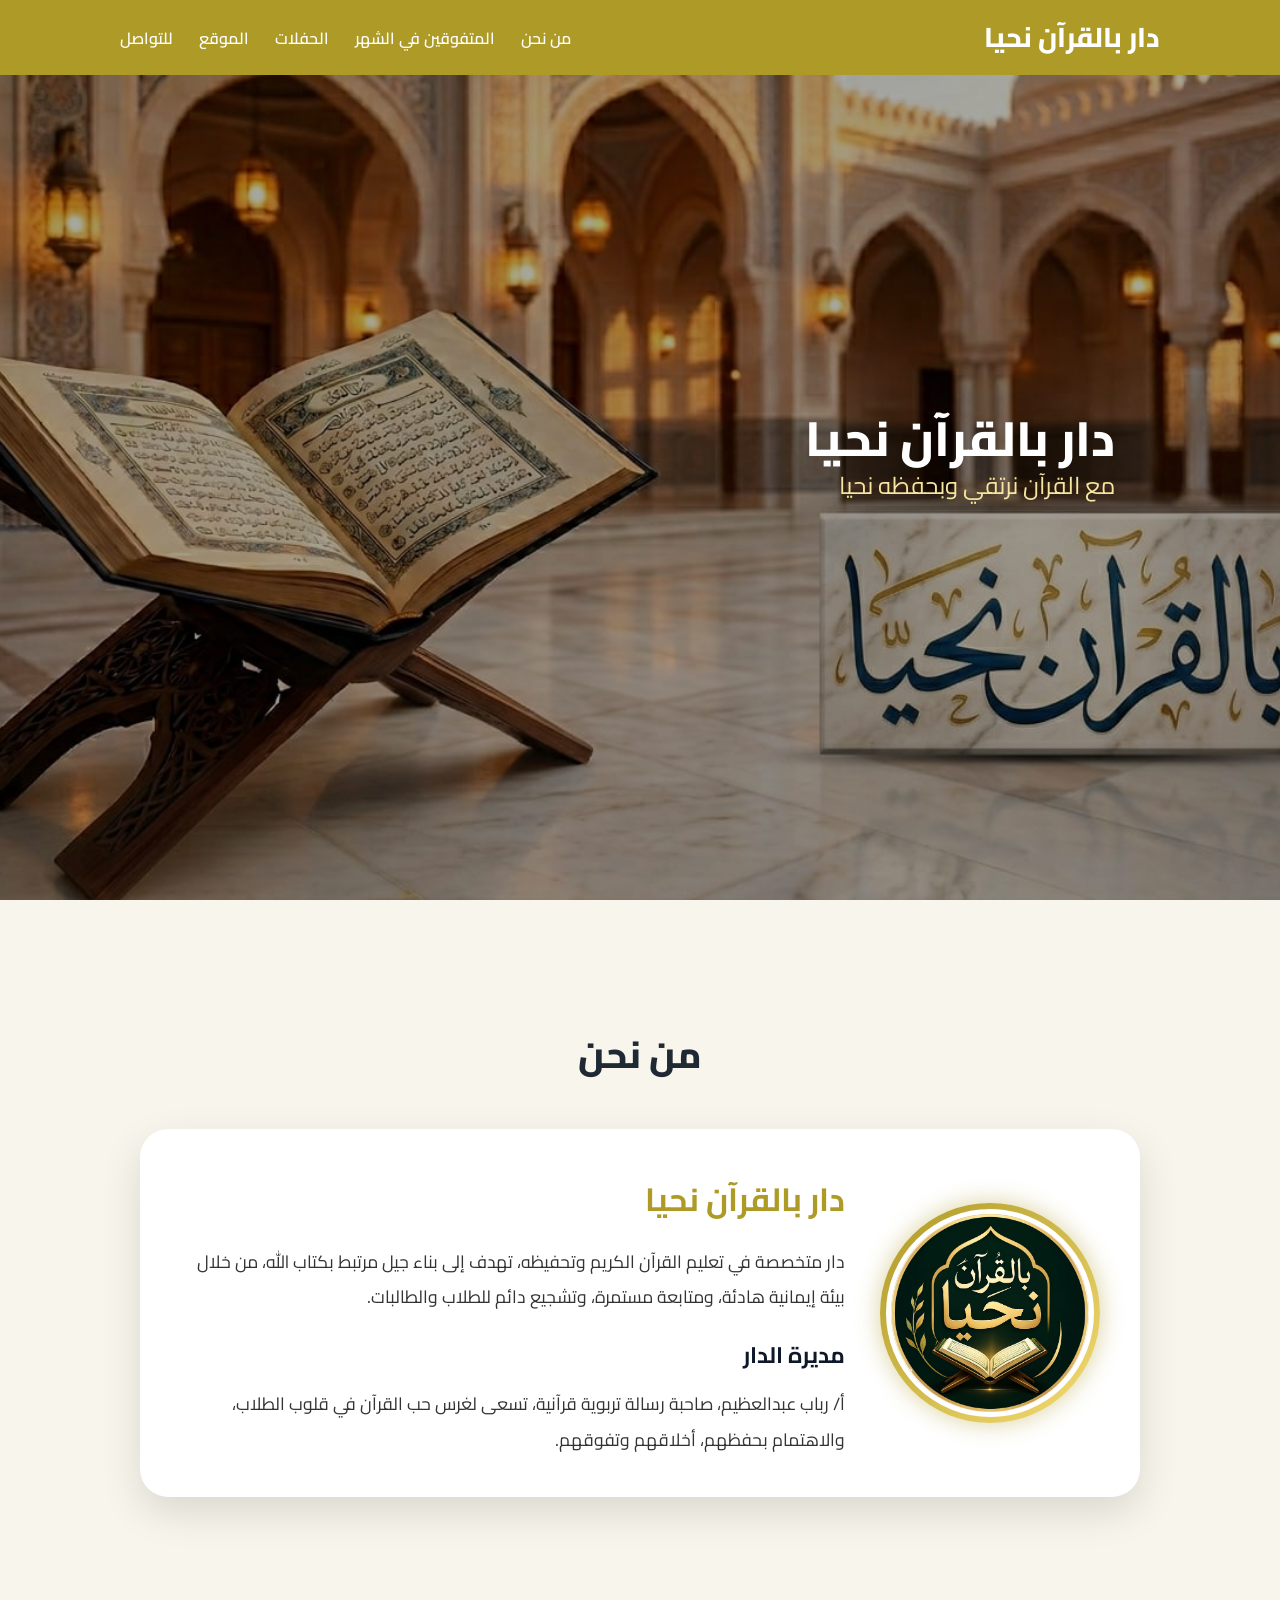
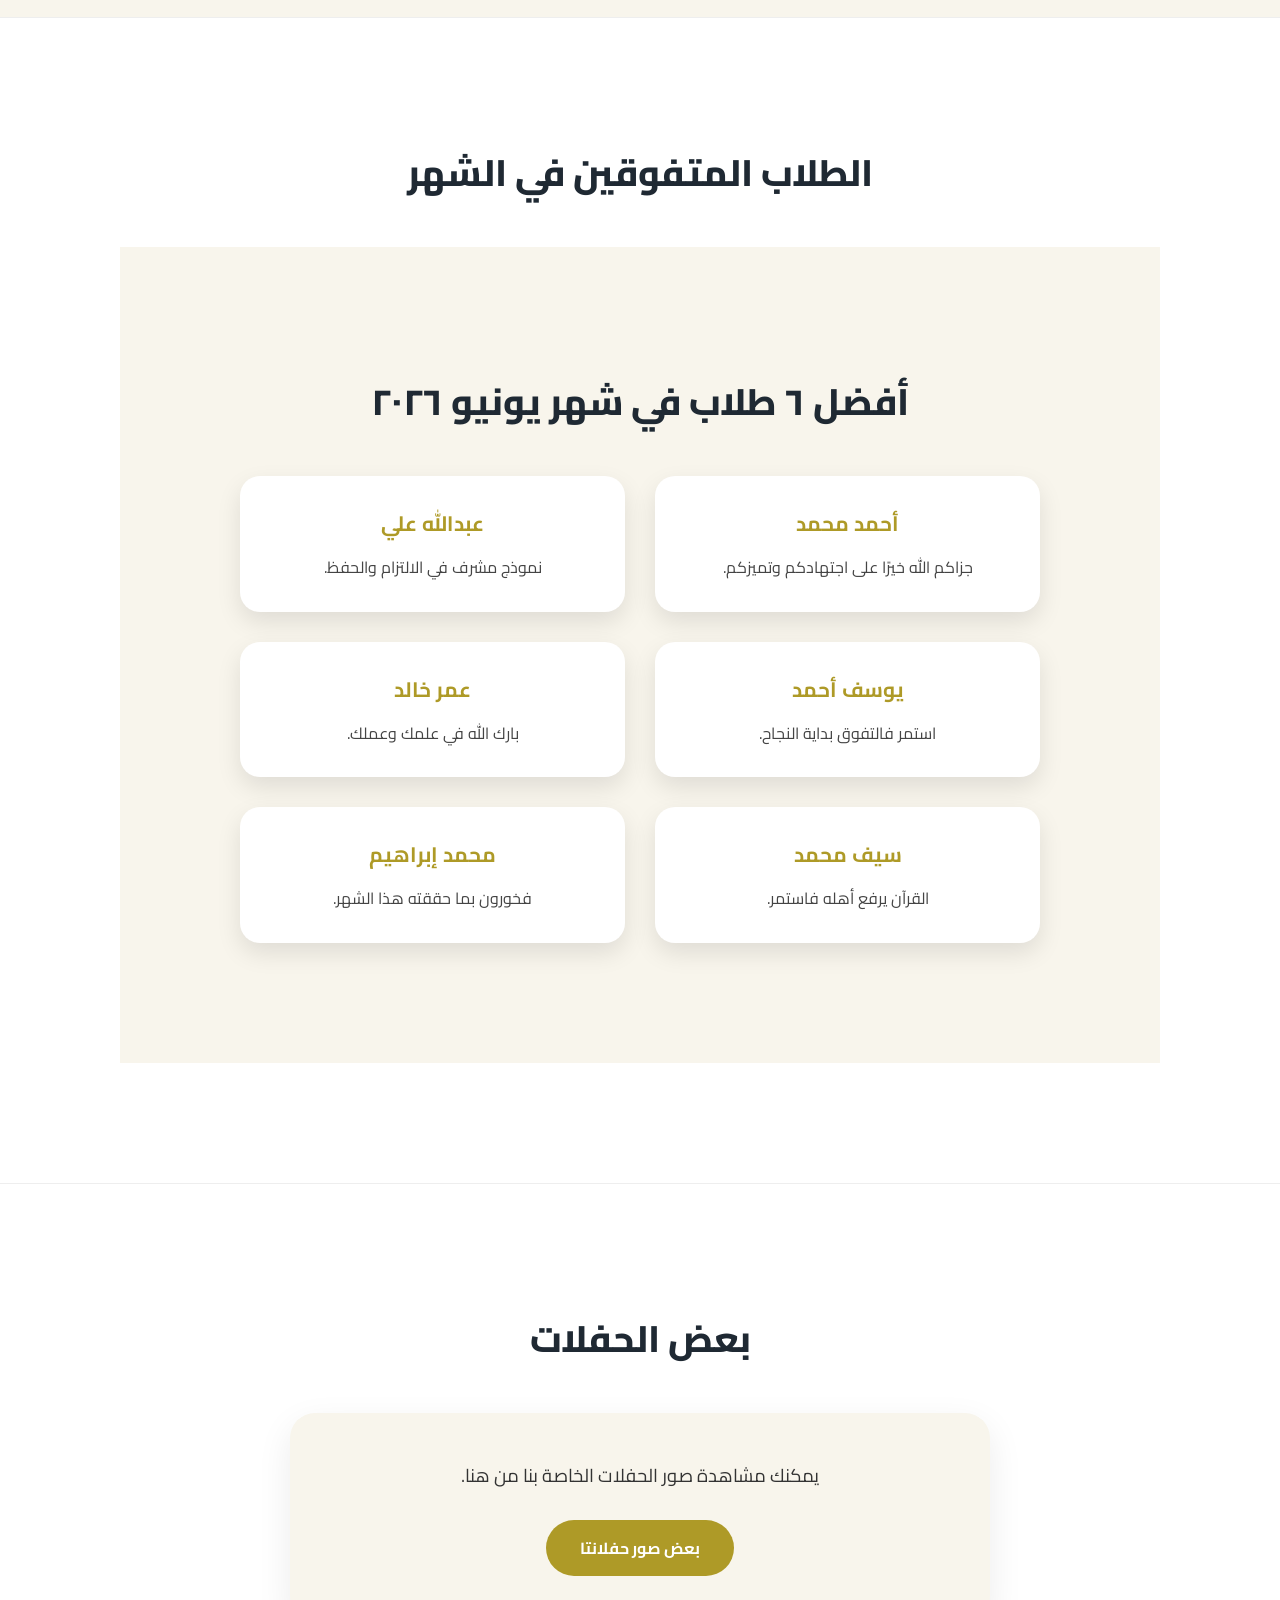
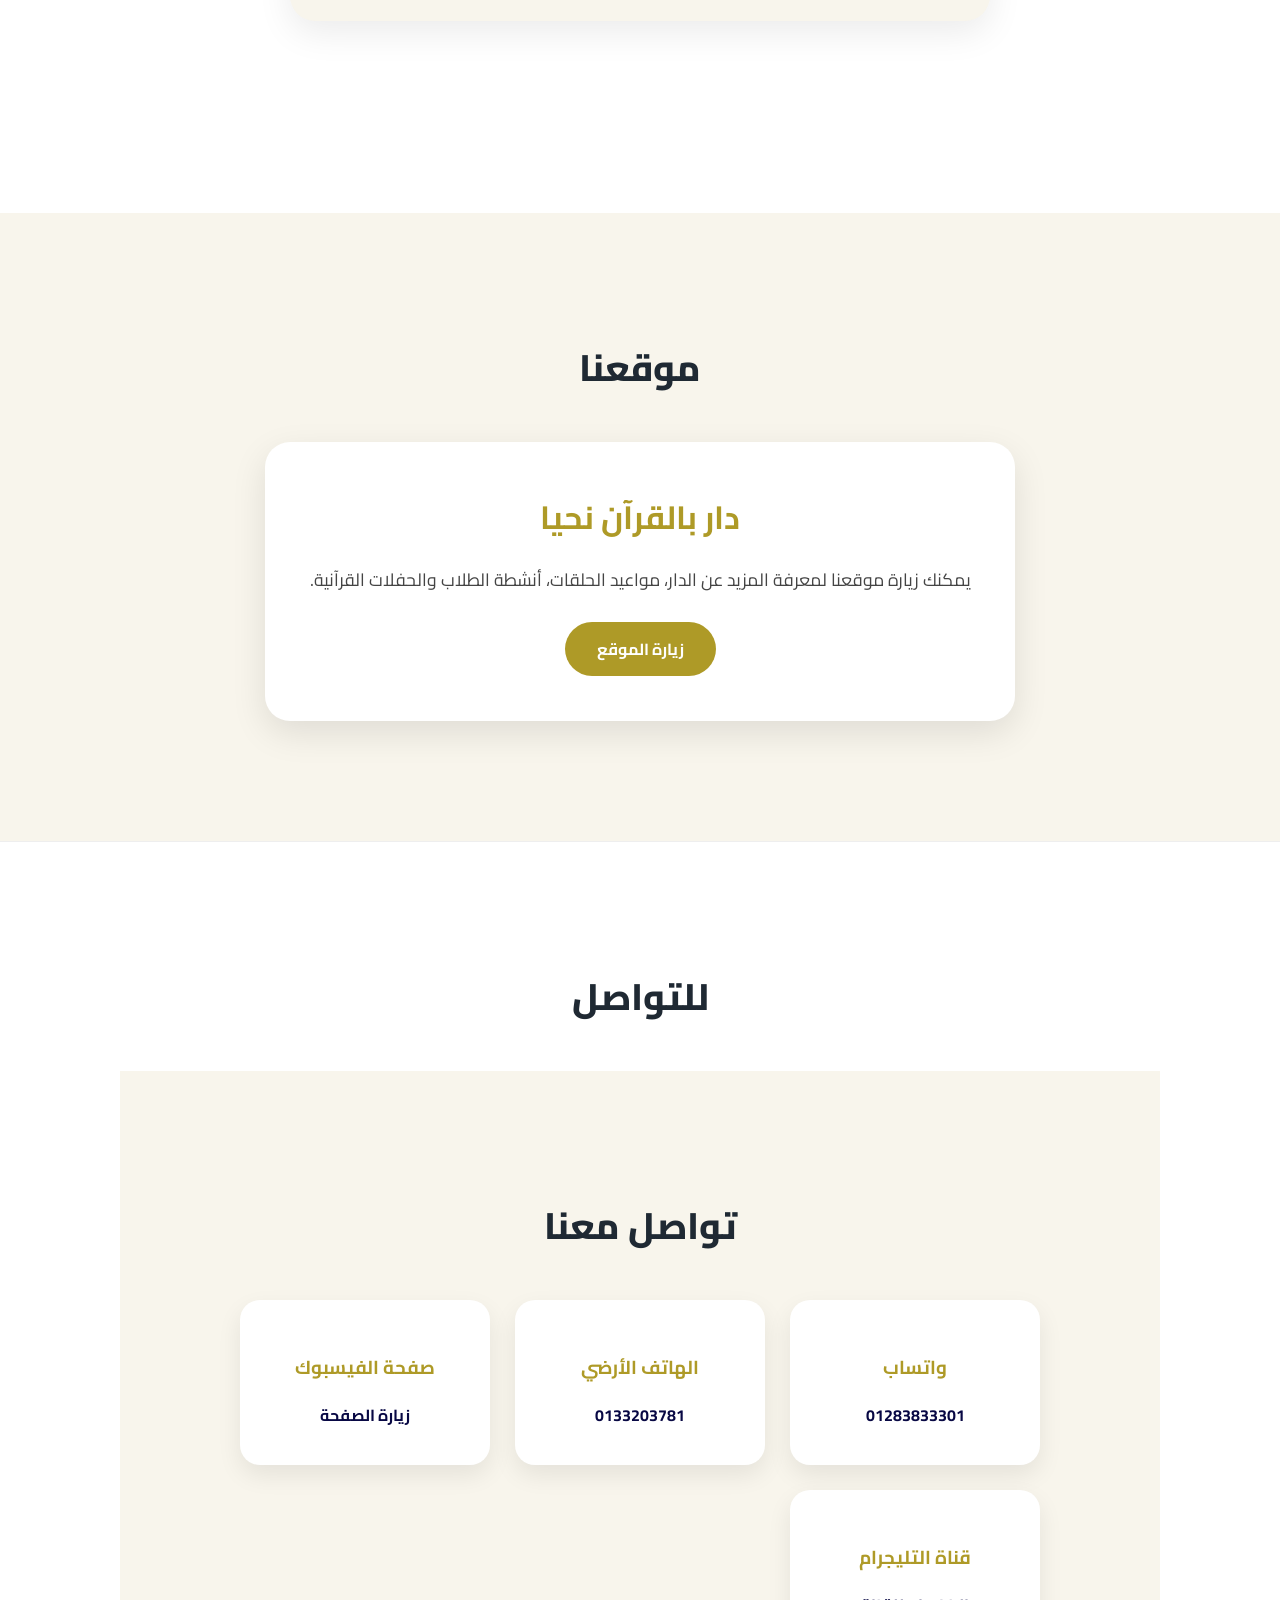
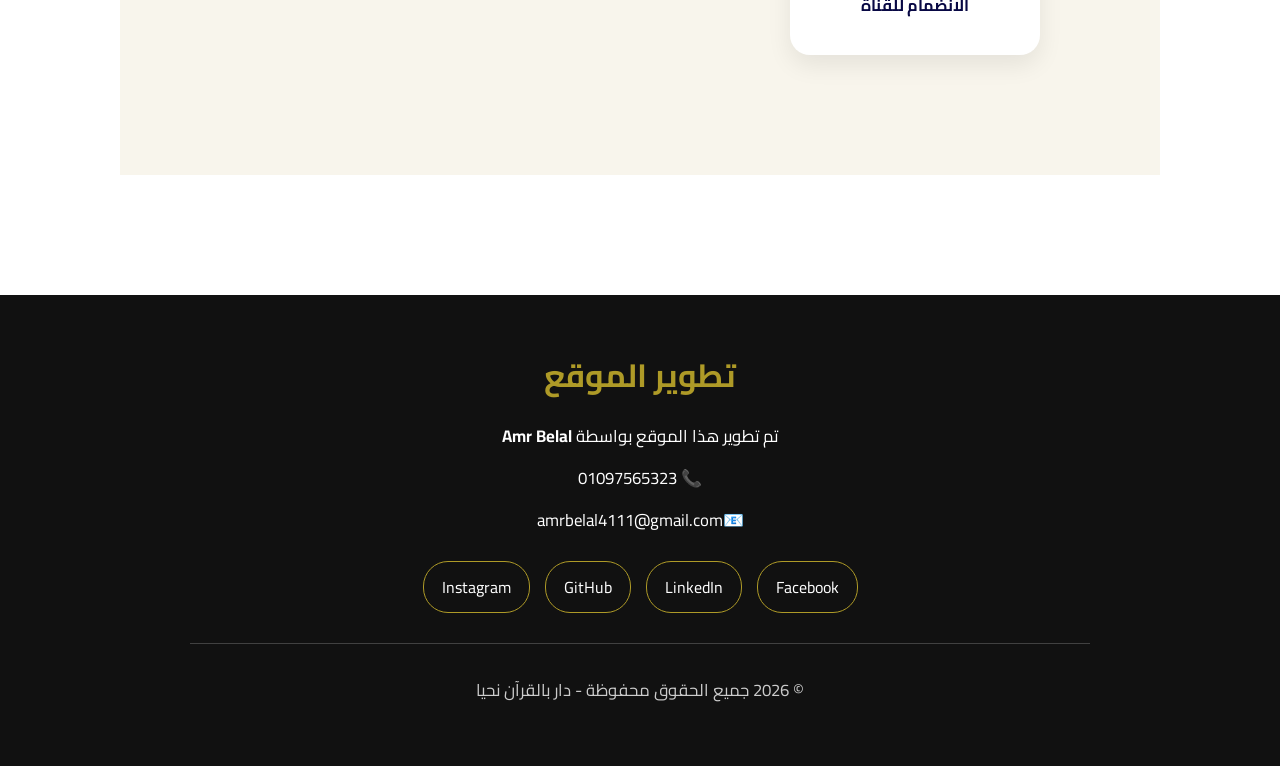
==== commit 4704d792: "Update index.html" ====
--- a/index.html
+++ b/index.html
@@ -67,7 +67,7 @@
     <div class="students-container">
 
         <div class="student-card">
-            <img src="photos/photo2.jpeg" alt="">
+            <img src="photos/photo1.jpg" alt="">
             <h3>أحمد محمد</h3>
             <p>جزاكم الله خيرًا على اجتهادكم وتميزكم.</p>
         </div>
